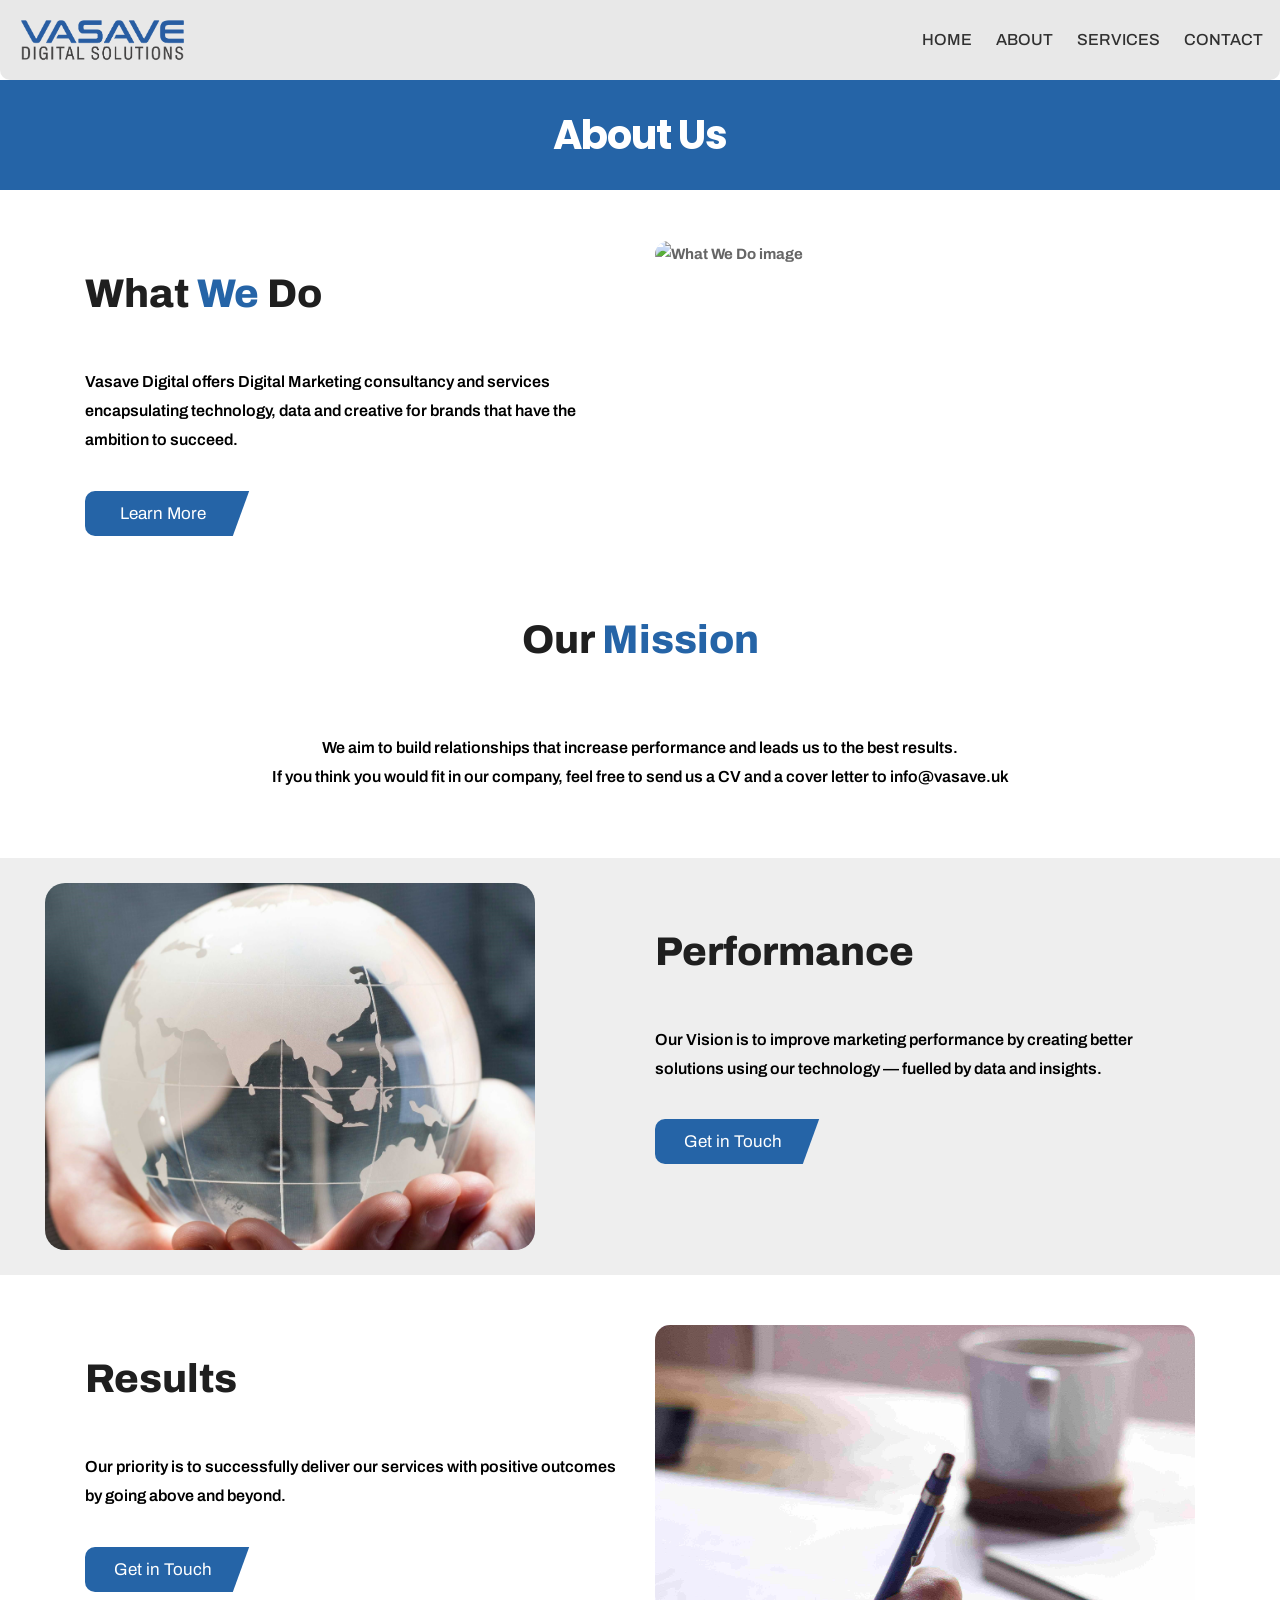
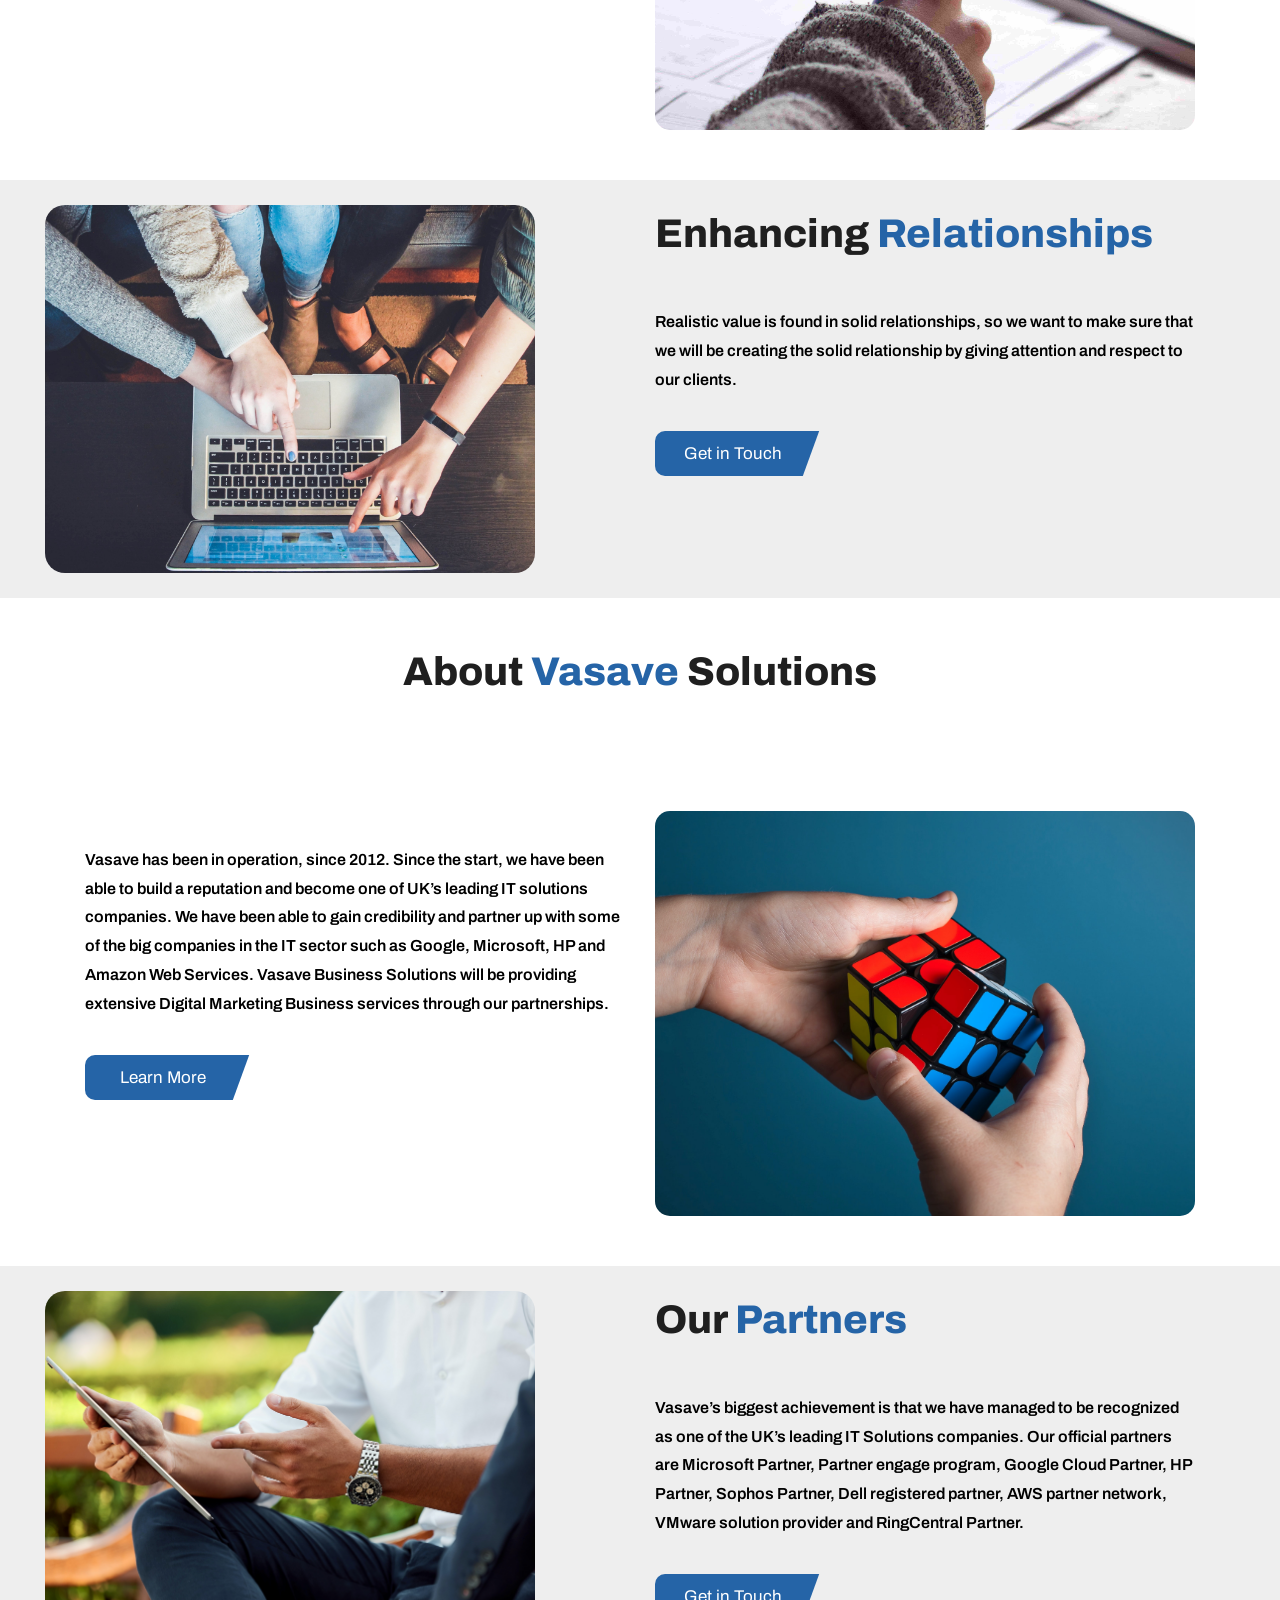
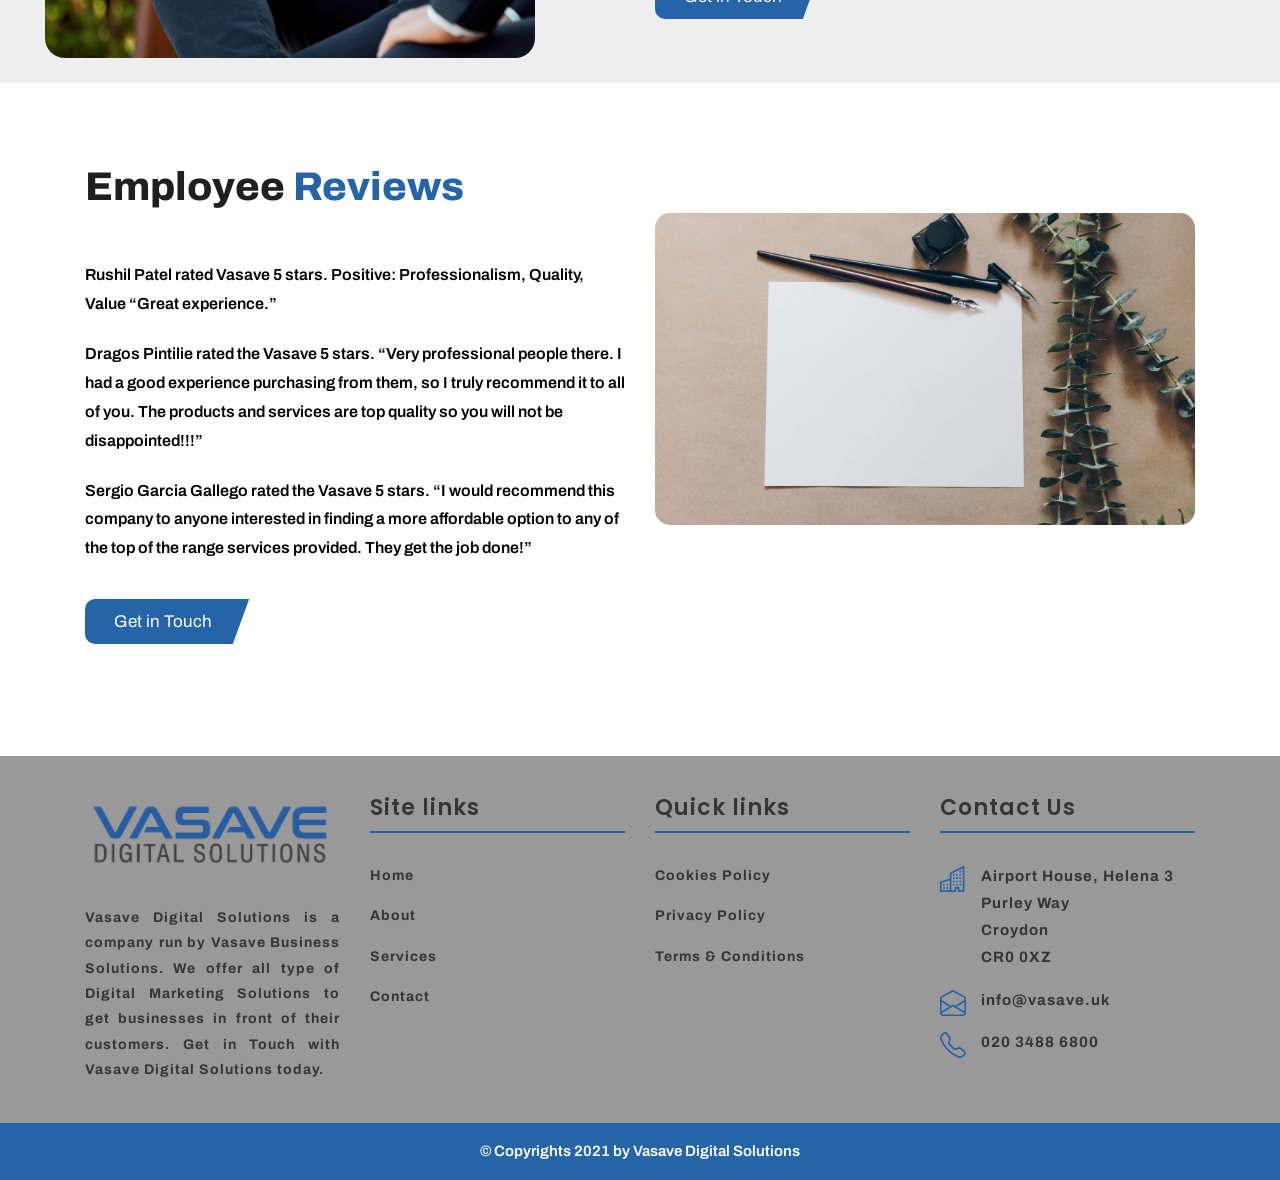
==== about.html @ 4fd2955b "V13.4 | Site METAs updated. Replaced # in ‘alt’ for all images with a brief short sentence. Resized " ====
<!DOCTYPE html>
<html lang="en">
<!-- Basic -->

<head>
    <meta charset="utf-8">
    <meta http-equiv="X-UA-Compatible" content="IE=edge">

    <!-- Mobile Metas -->
    <meta name="viewport" content="width=device-width, minimum-scale=1.0, maximum-scale=1.0, user-scalable=no">

    <!-- Site Metas -->
    <title>About | Vasave Digital Solutions</title>
	<meta name="keywords" content="SEO Tools, Social Media Marketing Strategy, Digital Marketing Services, What is SEO?, Digtial Marketing Croydon, Marketing Agency Croydon, Digtial Marketing for startups, Advertisement, SEO Analysis, Advertising">
    <meta name="description" content="About | Vasave Digital Solutions - Our priority is to successfully deliver our services with positive outcomes by going above and beyond.">
    <meta name="author" content="Rushil from Vasave Digital Solutions">

    <!-- Site Icons -->
    <link rel="shortcut icon" href="img/vasave_careers/vbs_favicon_transparent.png" type="image/x-icon" />

    <!-- Bootstrap CSS -->
    <link rel="stylesheet" href="css/bootstrap.min.css" />
    <!-- Pogo Slider CSS -->
    <link rel="stylesheet" href="css/pogo-slider.min.css" />
    <!-- Site CSS -->
    <link rel="stylesheet" href="css/style.css" />
    <!-- Responsive CSS -->
    <link rel="stylesheet" href="css/responsive.css" />
    <!-- Custom CSS -->
    <link rel="stylesheet" href="css/custom.css" />

    <!--[if lt IE 9]>
    <script src="https://oss.maxcdn.com/libs/html5shiv/3.7.0/html5shiv.js"></script>
    <script src="https://oss.maxcdn.com/libs/respond.js/1.4.2/respond.min.js"></script>
    <![endif]-->

</head>

<body id="inner_page" data-spy="scroll" data-target="#navbar-wd" data-offset="98">
	<!-- Start Header -->
    <header class="top-header">
        <nav class="navbar header-nav navbar-expand-lg">
            <div class="container-fluid">
                <a class="navbar-brand" href="index.html"><img src="img/Vasave Digital logo.png" alt="Vasave Digital Logo"></a>
                <button class="navbar-toggler" type="button" data-toggle="collapse" data-target="#navbar-wd" aria-controls="navbar-wd" aria-expanded="false" aria-label="Toggle navigation">
                    <span></span>
                    <span></span>
                    <span></span>
                </button>
                <div class="collapse navbar-collapse justify-content-end" id="navbar-wd">
                    <ul class="navbar-nav">
                        <li><a class="nav-link active" href="index.html">Home</a></li>
                        <li><a class="nav-link" href="about.html">About</a></li>
                        <li><a class="nav-link" href="services.html">Services</a></li>
                        <li><a class="nav-link" href="contact.html">Contact</a></li>
                    </ul>
                </div>
            </div>
        </nav>
    </header>
    <!-- End header -->
	<!-- section -->
	<section class="inner_banner">
	<div class="container">
	<div class="row">
		<div class="col-12">
			<div class="full">
				<h3>About Us</h3>
			</div>
		</div>
	</div>
	</div>
	</section>
	<!-- end section -->
	<!-- section -->
    <div class="section margin-top_50">
        <div class="container">
            <div class="row">
                <div class="col-md-6 layout_padding_2">
                    <div class="full">
                        <div class="heading_main text_align_left">
						<h2>What <span>We</span> Do</h2>
                        </div>
						<div class="full">
						<p>Vasave Digital offers Digital Marketing consultancy and services encapsulating technology, data and creative for brands that have the ambition to succeed.</p>
						</div>
						<div class="full">
						<a class="hvr-radial-out button-theme" href="services.html">Learn More</a>
						</div>
                    </div>
                </div>
				<div class="col-md-6">
                    <div class="full">
                        <img src="img/unsplash/ian-schneider-TamMbr4okv4-unsplash.jpg" alt="What We Do image" />
                    </div>
                </div>
            </div>
        </div>
    </div>
	<!-- end section -->
	<!-- section -->
    <div class="section margin-top_50 margin-bottom_30">
        <div class="container">
            <div class="row">
                <div class="col-md-12">
                    <div class="full">
                        <div class="heading_main text_align_center">
						<h2>Our <span>Mission</span></h2>
                        </div>
					</div>
                </div>
				<div class="col-md-12">
					<div class="full text_align_center">
						<p>We aim to build relationships that increase performance and leads us to the best results.
						<br />
						If you think you would fit in our company, feel free to send us a CV and a cover letter to info@vasave.uk</p>
					</div>
				</div>
            </div>
        </div>
    </div>
	<!-- end section -->
	<!-- section -->
	<div class="section margin-top_50 silver_bg">
		<div class="container">
			<div class="row">
				<div class="col-md-6">
					<div class="full float-right_img">
						<img src="img/unsplash/bill-oxford_immigrant-support.jpg" alt="Performance image" />
					</div>
				</div>
				<div class="col-md-6 layout_padding_2">
					<div class="full">
						<div class="heading_main text_align_left" style="margin-top: 40px;" >
							<h2>Performance</h2>
						</div>
						<div class="full">
							<p>Our Vision is to improve marketing performance by creating better solutions using our technology — fuelled by data and insights.</p>
						</div>
						<div class="full">
							<a class="hvr-radial-out button-theme" href="contact.html">Get in Touch</a>
						</div>
					</div>
				</div>
			</div>
		</div>
	</div>
	<!-- end section -->
	<!-- section -->
    <div class="section margin-top_50">
        <div class="container">
            <div class="row">
                <div class="col-md-6 layout_padding_2">
                    <div class="full">
                        <div class="heading_main text_align_left">
						<h2>Results</h2>
                        </div>
						<div class="full">
						<p>Our priority is to successfully deliver our services with positive outcomes by going above and beyond.</p>
						</div>
						<div class="full">
						<a class="hvr-radial-out button-theme" href="contact.html">Get in Touch</a>
						</div>
                    </div>
                </div>
				<div class="col-md-6">
                    <div class="full">
                        <img src="img/unsplash/green-chameleon_expertise-coaching.jpg" alt="Results image" />
                    </div>
                </div>
            </div>
        </div>
    </div>
	<!-- end section -->
	<!-- section -->
	<div class="section margin-top_50 silver_bg">
		<div class="container">
			<div class="row">
				<div class="col-md-6">
					<div class="full float-right_img">
						<img src="img/unsplash/EnhancingRelationships.jpg" alt="Enhancing Relationships image" />
					</div>
				</div>
				<div class="col-md-6 layout_padding_2">
					<div class="full">
						<div class="heading_main text_align_left">
							<h2>Enhancing <span>Relationships</span></h2>
						</div>
						<div class="full">
							<p>Realistic value is found in solid relationships, so we want to make sure that we will be creating the solid relationship by giving attention and respect to our clients.</p>
						</div>
						<div class="full">
							<a class="hvr-radial-out button-theme" href="contact.html">Get in Touch</a>
						</div>
					</div>
				</div>
			</div>
		</div>
	</div>
	<!-- end section -->
	<div class="section margin-top_50">
        <div class="container">
            <div class="row">
                <div class="col-md-12">
                    <div class="full">
                        <div class="heading_main text_align_center">
						<h2>About <span>Vasave </span>Solutions</h2>
                        </div>
					</div>
                </div>
			</div>
		</div>
	</div>
	<!-- section -->
    <div class="section margin-top_50">
        <div class="container">
            <div class="row">
                <div class="col-md-6 layout_padding_2">
                    <div class="full">
						<div class="full">
						<p>Vasave has been in operation, since 2012. Since the start, we have been able to build a reputation and become one of UK’s leading IT solutions companies. We have been able to gain credibility and partner up with some of the big companies in the IT sector such as Google, Microsoft, HP and Amazon Web Services. Vasave Business Solutions will be providing  extensive Digital Marketing Business services through our partnerships.</p>
						</div>
						<div class="full">
						<a class="hvr-radial-out button-theme" href="services.html">Learn More</a>
						</div>
                    </div>
                </div>
				<div class="col-md-6">
                    <div class="full">
                        <img src="img/unsplash/AboutVasaveSolutions.jpg" alt="About Vasave Solutions image" />
                    </div>
                </div>
            </div>
        </div>
    </div>
	<!-- end section -->		
	<!-- section -->
	<div class="section margin-top_50 silver_bg">
		<div class="container">
			<div class="row">
				<div class="col-md-6">
					<div class="full float-right_img">
						<img src="img/unsplash/OurPartners.jpg" alt="Our Partners image" />
					</div>
				</div>
				<div class="col-md-6 layout_padding_2">
					<div class="full">
						<div class="heading_main text_align_left">
							<h2>Our <span>Partners</span></h2>
						</div>
						<div class="full">
							<p>Vasave’s biggest achievement is that we have managed to be recognized as one of the UK’s leading IT Solutions companies. Our official partners are Microsoft Partner, Partner engage program, Google Cloud Partner, HP Partner, Sophos Partner, Dell registered partner, AWS partner network, VMware solution provider and RingCentral Partner.</p>
						</div>
						<div class="full">
							<a class="hvr-radial-out button-theme" href="contact.html">Get in Touch</a>
						</div>
					</div>
				</div>
			</div>
		</div>
	</div>
	<!-- end section -->
	<!-- section -->
    <div class="section margin-top_50">
        <div class="container">
            <div class="row">
                <div class="col-md-6 layout_padding_2">
                    <div class="full">
                        <div class="heading_main text_align_left">
						<h2>Employee <span>Reviews</span></h2>
                        </div>
						<div class="full">
						<p>Rushil Patel rated Vasave 5 stars. Positive: Professionalism, Quality, Value “Great experience.”</p>
						</div>
						<br>
						<div class="full">
							<p>Dragos Pintilie rated the Vasave 5 stars. “Very professional people there. I had a good experience purchasing from them, so I truly recommend it to all of you. The products and services are top quality so you will not be disappointed!!!”</p>
						</div>
						<br>
						<div class="full">
							<p>Sergio Garcia Gallego rated the Vasave 5 stars. “I would recommend this company to anyone interested in finding a more affordable option to any of the top of the range services provided. They get the job done!”</p>
							</div>
						<div class="full">
						<a class="hvr-radial-out button-theme" href="contact.html">Get in Touch</a>
						</div>
                    </div>
                </div>
				<div class="col-md-6">
                    <div class="full">
                        <img src="img/unsplash/kelly-sikkema-Oz_J_FXKvIs-unsplash.jpg" alt="Employee reviews image" style="margin-top: 80px;"/>
                    </div>
                </div>
            </div>
        </div>
    </div>
	<!-- end section -->
	<br>
	<br>
	<br>
    <!-- Start Footer -->
    <footer class="footer-box">
        <div class="container">
		
		<div class="row">

		<div class="col-xs-12 col-sm-6 col-md-6 col-lg-3">
			<div class="footer_blog">
				<div class="full margin-bottom_30">
					<a href="index.html"><img style="padding-top: 18px; width: 250px" src="img/Vasave Digital logo.png" alt="Vasave Digital Official Logo" /></a>
				</div>
				<div class="full white_fonts" style="text-align: justify;">
					<p>Vasave Digital Solutions is a company run by Vasave Business Solutions.
                        We offer all type of Digital Marketing Solutions to get businesses in front of their customers.
                        Get in Touch with Vasave Digital Solutions today.</p>
				</div>
			</div>
		</div>

		<div class="col-xs-12 col-sm-6 col-md-6 col-lg-3">
			<div class="footer_blog footer_menu white_fonts">
				<h3>Site links</h3>
					<ul> 
						<li><a href="index.html">Home</a></li>
						<li><a href="about.html">About</a></li>
						<li><a href="services.html">Services</a></li>
                        <li><a href="contact.html">Contact</a></li>
					</ul>
			</div>
		</div>

        <div class="col-xs-12 col-sm-6 col-md-6 col-lg-3">
            <div class="footer_blog footer_menu white_fonts">
                <h3>Quick links</h3>
                    <ul> 
                        <li><a href="cookies-policy.pdf" target="_blank">Cookies Policy</a></li>
                        <li><a href="privacy-policy.pdf" target="_blank">Privacy Policy</a></li>
                        <li><a href="termsandconditions.pdf" target="_blank">Terms & Conditions</a></li>
                    </ul>
            </div>
        </div>   

		<div class="col-xs-12 col-sm-6 col-md-6 col-lg-3">
			<div class="footer_blog full white_fonts">
				<h3>Contact Us</h3>
					<ul class="full">
						<li><img src="img/icons/address_icon.svg"><span>Airport House, Helena 3<br />Purley Way<br />Croydon<br />CR0 0XZ</span></li>
                        <li><img src="img/icons/email_open_icon_outline.svg"><span>info@vasave.uk</span></li>
                        <li><img src="img/icons/landline_icon_outline.svg"><span>020 3488 6800</span></li>
					</ul>
			</div>
		</div>	 
        
        </div>
		
        </div>
    </footer>
    <!-- End Footer -->
    <!-- Start Copyright Content -->
    <div class="footer_bottom">
        <div class="container">
            <div class="row">
                <div class="col-12">
                    <p class="crp">© Copyrights 2021 by Vasave Digital Solutions</p>
                </div>
            </div>
        </div>
    </div>
    <!-- End Copyright Content -->

    <!-- ALL JS FILES -->
    <script src="js/jquery.min.js"></script>
	<script src="js/popper.min.js"></script>
    <script src="js/bootstrap.min.js"></script>
    <!-- ALL PLUGINS -->
    <script src="js/jquery.magnific-popup.min.js"></script>
    <script src="js/jquery.pogo-slider.min.js"></script>
    <script src="js/slider-index.js"></script>
    <script src="js/smoothscroll.js"></script>
    <script src="js/form-validator.min.js"></script>
    <script src="js/contact-form-script.js"></script>
    <script src="js/isotope.min.js"></script>
    <script src="js/images-loded.min.js"></script>
    <script src="js/custom.js"></script>
	<script>
	/* counter js */

(function ($) {
	$.fn.countTo = function (options) {
		options = options || {};
		
		return $(this).each(function () {
			// set options for current element
			var settings = $.extend({}, $.fn.countTo.defaults, {
				from:            $(this).data('from'),
				to:              $(this).data('to'),
				speed:           $(this).data('speed'),
				refreshInterval: $(this).data('refresh-interval'),
				decimals:        $(this).data('decimals')
			}, options);
			
			// how many times to update the value, and how much to increment the value on each update
			var loops = Math.ceil(settings.speed / settings.refreshInterval),
				increment = (settings.to - settings.from) / loops;
			
			// references & variables that will change with each update
			var self = this,
				$self = $(this),
				loopCount = 0,
				value = settings.from,
				data = $self.data('countTo') || {};
			
			$self.data('countTo', data);
			
			// if an existing interval can be found, clear it first
			if (data.interval) {
				clearInterval(data.interval);
			}
			data.interval = setInterval(updateTimer, settings.refreshInterval);
			
			// initialize the element with the starting value
			render(value);
			
			function updateTimer() {
				value += increment;
				loopCount++;
				
				render(value);
				
				if (typeof(settings.onUpdate) == 'function') {
					settings.onUpdate.call(self, value);
				}
				
				if (loopCount >= loops) {
					// remove the interval
					$self.removeData('countTo');
					clearInterval(data.interval);
					value = settings.to;
					
					if (typeof(settings.onComplete) == 'function') {
						settings.onComplete.call(self, value);
					}
				}
			}
			
			function render(value) {
				var formattedValue = settings.formatter.call(self, value, settings);
				$self.html(formattedValue);
			}
		});
	};
	
	$.fn.countTo.defaults = {
		from: 0,               // the number the element should start at
		to: 0,                 // the number the element should end at
		speed: 1000,           // how long it should take to count between the target numbers
		refreshInterval: 100,  // how often the element should be updated
		decimals: 0,           // the number of decimal places to show
		formatter: formatter,  // handler for formatting the value before rendering
		onUpdate: null,        // callback method for every time the element is updated
		onComplete: null       // callback method for when the element finishes updating
	};
	
	function formatter(value, settings) {
		return value.toFixed(settings.decimals);
	}
}(jQuery));

jQuery(function ($) {
  	// custom formatting example
	$('.count-number').data('countToOptions', {
	formatter: function (value, options) {
	return value.toFixed(options.decimals).replace(/\B(?=(?:\d{3})+(?!\d))/g, ',');
	}
});

  	// start all the timers
	$('.timer').each(count);  

		function count(options) {
		var $this = $(this);
		options = $.extend({}, options || {}, $this.data('countToOptions') || {});
		$this.countTo(options);
		}
});
	</script>

    <!-- start Tidio Chat Embed -->
    <!--<script src="//code.tidio.co/3h3wopl8wn6hlregtatsrugsyehuyf2a.js" async></script>-->
    <!-- end Tidio Chat Embed-->
</body>

</html>
---- css/pogo-slider.min.css ----
.pogoSlider-dir-btn:focus,
.pogoSlider-nav-btn:focus {
	outline: 0
}

.pogoSlider {
	width: 100%;
	height: 0;
	padding-bottom: 50% !important;
	position: relative;
	overflow: hidden
}

#column-left .pogoSlider,
#column-right .pogoSlider,
#content .pogoSlider {
	margin-bottom: 20px
}

.pogoSlider--banner .pogoSlider-slide {
	ms-filter: "progid:DXImageTransform.Microsoft.Alpha(Opacity=100)";
	filter: alpha(opacity=100);
	opacity: 1
}

.pogoSlider-slide {
	width: 100%;
	height: 100%;
	position: absolute;
	background-size: cover;
	-ms-filter: "progid:DXImageTransform.Microsoft.Alpha(Opacity=0)";
	filter: alpha(opacity=0);
	opacity: 0;
	-webkit-perspective: 1300px;
	perspective: 1300px;
	overflow: hidden
}

.pogoSlider-loading {
	position: absolute;
	top: 0;
	left: 0;
	width: 100%;
	height: 100%;
	background: #eaeaea;
	z-index: 11
}

.pogoSlider-loading-icon {
	position: absolute;
	top: 50%;
	margin-top: -18px;
	left: 50%;
	margin-left: -18px;
	width: 36px;
	height: 36px;
	background-image: url([data-uri])
}

.pogoSlider-slide-element {
	-webkit-animation-fill-mode: both;
	animation-fill-mode: both
}

.m-pogoSlider .pogoSlider-slide-element {
	position: absolute;
	margin: 0;
	box-sizing: border-box
}

.pogoSlider-progressBar {
	position: absolute;
	width: 100%;
	height: 5px;
	top: 0;
	left: 0;
	background: #fff;
	-ms-filter: "progid:DXImageTransform.Microsoft.Alpha(Opacity=20)";
	filter: alpha(opacity=20);
	background: rgba(255, 255, 255, .2);
	z-index: 6
}

.pogoSlider-progressBar-duration {
	position: absolute;
	height: 100%;
	left: 0;
	width: 0;
	background: #fff;
	-ms-filter: "progid:DXImageTransform.Microsoft.Alpha(Opacity=40)";
	filter: alpha(opacity=40);
	background: rgba(255, 255, 255, .4)
}

.pogoSlider-dir-btn {
	position: absolute;
	z-index: 10;
	background: 0 0;
	width: 20px;
	height: 20px;
	border-color: #eaeaea;
	border-color: rgba(255, 255, 255, .7);
	border-style: solid;
	-webkit-transform: rotate(45deg);
	-ms-transform: rotate(45deg);
	transform: rotate(45deg);
	cursor: pointer
}

.pogoSlider-dir-btn:hover {
	border-color: #fff
}

.pogoSlider--dirBottomLeft .pogoSlider-dir-btn--prev,
.pogoSlider--dirBottomRight .pogoSlider-dir-btn--prev,
.pogoSlider--dirCenterHorizontal .pogoSlider-dir-btn--prev,
.pogoSlider--dirTopLeft .pogoSlider-dir-btn--prev,
.pogoSlider--dirTopRight .pogoSlider-dir-btn--prev {
	border-width: 0 0 3px 3px
}

.pogoSlider--dirBottomLeft .pogoSlider-dir-btn--next,
.pogoSlider--dirBottomRight .pogoSlider-dir-btn--next,
.pogoSlider--dirCenterHorizontal .pogoSlider-dir-btn--next,
.pogoSlider--dirTopLeft .pogoSlider-dir-btn--next,
.pogoSlider--dirTopRight .pogoSlider-dir-btn--next {
	border-width: 3px 3px 0 0
}

.pogoSlider--dirCenterVertical .pogoSlider-dir-btn--next {
	border-width: 3px 0 0 3px
}

.pogoSlider--dirCenterVertical .pogoSlider-dir-btn--prev {
	border-width: 0 3px 3px 0
}

.pogoSlider--dirCenterVertical .pogoSlider-dir-btn--next,
.pogoSlider--dirTopLeft .pogoSlider-dir-btn,
.pogoSlider--dirTopRight .pogoSlider-dir-btn {
	top: 14px
}

.pogoSlider--dirBottomLeft .pogoSlider-dir-btn--prev,
.pogoSlider--dirCenterHorizontal .pogoSlider-dir-btn--prev,
.pogoSlider--dirTopLeft .pogoSlider-dir-btn--prev {
	left: 14px
}

.pogoSlider--dirBottomLeft .pogoSlider-dir-btn--next,
.pogoSlider--dirTopLeft .pogoSlider-dir-btn--next {
	left: 50px
}

.pogoSlider--dirBottomRight .pogoSlider-dir-btn--prev,
.pogoSlider--dirTopRight .pogoSlider-dir-btn--prev {
	right: 50px
}

.pogoSlider--dirBottomRight .pogoSlider-dir-btn--next,
.pogoSlider--dirCenterHorizontal .pogoSlider-dir-btn--next,
.pogoSlider--dirTopRight .pogoSlider-dir-btn--next {
	right: 14px
}

.pogoSlider--dirBottomLeft .pogoSlider-dir-btn,
.pogoSlider--dirBottomRight .pogoSlider-dir-btn,
.pogoSlider--dirCenterVertical .pogoSlider-dir-btn--prev {
	bottom: 14px
}

.pogoSlider--dirCenterVertical .pogoSlider-dir-btn {
	left: 50%;
	margin-left: -10px
}

.pogoSlider--dirCenterHorizontal .pogoSlider-dir-btn {
	top: 50%;
	margin-top: -10px
}

.pogoSlider-nav {
	position: absolute;
	padding: 0;
	margin: 0;
	z-index: 10
}

.pogoSlider--navBottom .pogoSlider-nav,
.pogoSlider--navTop .pogoSlider-nav {
	left: 50%;
	-webkit-transform: translateX(-50%);
	-ms-transform: translateX(-50%);
	transform: translateX(-50%)
}

.pogoSlider--navTop .pogoSlider-nav {
	top: 10px
}

.pogoSlider--navBottom .pogoSlider-nav {
	bottom: 10px
}

.pogoSlider--navBottom .pogoSlider-nav li,
.pogoSlider--navTop .pogoSlider-nav li {
	display: inline;
	margin: 0 6px
}

.pogoSlider--navLeft .pogoSlider-nav,
.pogoSlider--navRight .pogoSlider-nav {
	top: 50%;
	-webkit-transform: translateY(-50%);
	-ms-transform: translateY(-50%);
	transform: translateY(-50%)
}

.pogoSlider--navLeft .pogoSlider-nav {
	left: 10px
}

.pogoSlider--navRight .pogoSlider-nav {
	right: 10px
}

.pogoSlider--navLeft .pogoSlider-nav li,
.pogoSlider--navRight .pogoSlider-nav li {
	display: block;
	margin: 6px 0
}

.pogoSlider-nav-btn {
	background: #ccc;
	background: rgba(255, 255, 255, .5);
	border: none;
	border-radius: 10px;
	width: 40px;
	height: 10px;
	box-shadow: 0 1px 1px rgba(0, 0, 0, .1);
	cursor: pointer
}

.pogoSlider-nav-btn--selected {
	background: #fff;
	box-shadow: 0 1px 1px rgba(0, 0, 0, .3)
}

.pogoSlider-slide-slice {
	overflow: hidden;
	position: absolute;
	background-size: cover
}

.pogoSlider-slide-slice-inner {
	position: absolute;
	overflow: hidden
}

.pogoSlider-animation-slideDownIn {
	-webkit-animation-name: slideDownIn;
	animation-name: slideDownIn
}

@-webkit-keyframes slideDownIn {
	0% {
		-webkit-transform: translateY(-50px);
		transform: translateY(-50px);
		opacity: 0
	}
	100% {
		-webkit-transform: translateY(0);
		transform: translateY(0);
		opacity: 1
	}
}

@keyframes slideDownIn {
	0% {
		-webkit-transform: translateY(-50px);
		transform: translateY(-50px);
		opacity: 0
	}
	100% {
		-webkit-transform: translateY(0);
		transform: translateY(0);
		opacity: 1
	}
}

.pogoSlider-animation-slideDownOut {
	-webkit-animation-name: slideDownOut;
	animation-name: slideDownOut
}

@-webkit-keyframes slideDownOut {
	0% {
		-webkit-transform: translateY(0);
		transform: translateY(0);
		opacity: 1
	}
	100% {
		-webkit-transform: translateY(50px);
		transform: translateY(50px);
		opacity: 0
	}
}

@keyframes slideDownOut {
	0% {
		-webkit-transform: translateY(0);
		transform: translateY(0);
		opacity: 1
	}
	100% {
		-webkit-transform: translateY(50px);
		transform: translateY(50px);
		opacity: 0
	}
}

.pogoSlider-animation-slideUpIn {
	-webkit-animation-name: slideUpIn;
	animation-name: slideUpIn
}

@-webkit-keyframes slideUpIn {
	0% {
		-webkit-transform: translateY(50px);
		transform: translateY(50px);
		opacity: 0
	}
	100% {
		-webkit-transform: translateY(0);
		transform: translateY(0);
		opacity: 1
	}
}

@keyframes slideUpIn {
	0% {
		-webkit-transform: translateY(50px);
		transform: translateY(50px);
		opacity: 0
	}
	100% {
		-webkit-transform: translateY(0);
		transform: translateY(0);
		opacity: 1
	}
}

.pogoSlider-animation-slideUpOut {
	-webkit-animation-name: slideUpOut;
	animation-name: slideUpOut
}

@-webkit-keyframes slideUpOut {
	0% {
		-webkit-transform: translateY(0);
		transform: translateY(0);
		opacity: 1
	}
	100% {
		-webkit-transform: translateY(50px);
		transform: translateY(50px);
		opacity: 0
	}
}

@keyframes slideUpOut {
	0% {
		-webkit-transform: translateY(0);
		transform: translateY(0);
		opacity: 1
	}
	100% {
		-webkit-transform: translateY(50px);
		transform: translateY(50px);
		opacity: 0
	}
}

.pogoSlider-animation-slideRightIn {
	-webkit-animation-name: slideRightIn;
	animation-name: slideRightIn
}

.pogoSlider-animation-slideRightOut {
	-webkit-animation-name: slideRightOut;
	animation-name: slideRightOut
}

@-webkit-keyframes slideRightIn {
	0% {
		-webkit-transform: translateX(-50px);
		transform: translateX(-50px);
		opacity: 0
	}
	100% {
		-webkit-transform: translateX(0);
		transform: translateX(0);
		opacity: 1
	}
}

@keyframes slideRightIn {
	0% {
		-webkit-transform: translateX(-50px);
		transform: translateX(-50px);
		opacity: 0
	}
	100% {
		-webkit-transform: translateX(0);
		transform: translateX(0);
		opacity: 1
	}
}

@-webkit-keyframes slideRightOut {
	0% {
		-webkit-transform: translateX(0);
		transform: translateX(0);
		opacity: 1
	}
	100% {
		-webkit-transform: translateX(50px);
		transform: translateX(50px);
		opacity: 0
	}
}

@keyframes slideRightOut {
	0% {
		-webkit-transform: translateX(0);
		transform: translateX(0);
		opacity: 1
	}
	100% {
		-webkit-transform: translateX(50px);
		transform: translateX(50px);
		opacity: 0
	}
}

.pogoSlider-animation-slideLeftIn {
	-webkit-animation-name: slideLeftIn;
	animation-name: slideLeftIn
}

.pogoSlider-animation-slideLeftOut {
	-webkit-animation-name: slideLeftOut;
	animation-name: slideLeftOut
}

@-webkit-keyframes slideLeftIn {
	0% {
		-webkit-transform: translateX(50px);
		transform: translateX(50px);
		opacity: 0
	}
	100% {
		-webkit-transform: translateX(0);
		transform: translateX(0);
		opacity: 1
	}
}

@keyframes slideLeftIn {
	0% {
		-webkit-transform: translateX(50px);
		transform: translateX(50px);
		opacity: 0
	}
	100% {
		-webkit-transform: translateX(0);
		transform: translateX(0);
		opacity: 1
	}
}

@-webkit-keyframes slideLeftOut {
	0% {
		-webkit-transform: translateX(0);
		transform: translateX(0);
		opacity: 1
	}
	100% {
		-webkit-transform: translateX(-50px);
		transform: translateX(-50px);
		opacity: 0
	}
}

@keyframes slideLeftOut {
	0% {
		-webkit-transform: translateX(0);
		transform: translateX(0);
		opacity: 1
	}
	100% {
		-webkit-transform: translateX(-50px);
		transform: translateX(-50px);
		opacity: 0
	}
}

.pogoSlider-animation-expandIn {
	-webkit-animation-name: expandIn;
	animation-name: expandIn
}

.pogoSlider-animation-expandOut {
	-webkit-animation-name: expandOut;
	animation-name: expandOut
}

@-webkit-keyframes expandIn {
	0% {
		-webkit-transform: scale(.7);
		transform: scale(.7);
		opacity: 0
	}
	100% {
		-webkit-transform: scale(1);
		transform: scale(1);
		opacity: 1
	}
}

@keyframes expandIn {
	0% {
		-webkit-transform: scale(.7);
		transform: scale(.7);
		opacity: 0
	}
	100% {
		-webkit-transform: scale(1);
		transform: scale(1);
		opacity: 1
	}
}

@-webkit-keyframes expandOut {
	0% {
		-webkit-transform: scale(1);
		transform: scale(1);
		opacity: 1
	}
	100% {
		-webkit-transform: scale(1.5);
		transform: scale(1.5);
		opacity: 0
	}
}

@keyframes expandOut {
	0% {
		-webkit-transform: scale(1);
		transform: scale(1);
		opacity: 1
	}
	100% {
		-webkit-transform: scale(1.5);
		transform: scale(1.5);
		opacity: 0
	}
}

.pogoSlider-animation-contractIn {
	-webkit-animation-name: contractIn;
	animation-name: contractIn
}

.pogoSlider-animation-contractOut {
	-webkit-animation-name: contractOut;
	animation-name: contractOut
}

@-webkit-keyframes contractIn {
	0% {
		-webkit-transform: scale(2);
		transform: scale(2);
		opacity: 0
	}
	100% {
		-webkit-transform: scale(1);
		transform: scale(1);
		opacity: 1
	}
}

@keyframes contractIn {
	0% {
		-webkit-transform: scale(2);
		transform: scale(2);
		opacity: 0
	}
	100% {
		-webkit-transform: scale(1);
		transform: scale(1);
		opacity: 1
	}
}

@-webkit-keyframes contractOut {
	0% {
		-webkit-transform: scale(1);
		transform: scale(1);
		opacity: 1
	}
	100% {
		-webkit-transform: scale(.5);
		transform: scale(.5);
		opacity: 0
	}
}

@keyframes contractOut {
	0% {
		-webkit-transform: scale(1);
		transform: scale(1);
		opacity: 1
	}
	100% {
		-webkit-transform: scale(.5);
		transform: scale(.5);
		opacity: 0
	}
}

.pogoSlider-animation-spinIn {
	-webkit-animation-name: spinIn;
	animation-name: spinIn
}

.pogoSlider-animation-spinOut {
	-webkit-animation-name: spinOut;
	animation-name: spinOut
}

@-webkit-keyframes spinIn {
	0% {
		-webkit-backface-visibility: hidden;
		backface-visibility: hidden;
		-webkit-transform: scale(0)rotate(720deg);
		transform: scale(0)rotate(720deg)
	}
	100% {
		-webkit-backface-visibility: hidden;
		backface-visibility: hidden;
		-webkit-transform: scale(1)rotate(0);
		transform: scale(1)rotate(0)
	}
}

@keyframes spinIn {
	0% {
		-webkit-backface-visibility: hidden;
		backface-visibility: hidden;
		-webkit-transform: scale(0)rotate(720deg);
		transform: scale(0)rotate(720deg)
	}
	100% {
		-webkit-backface-visibility: hidden;
		backface-visibility: hidden;
		-webkit-transform: scale(1)rotate(0);
		transform: scale(1)rotate(0)
	}
}

@-webkit-keyframes spinOut {
	0% {
		-webkit-backface-visibility: hidden;
		backface-visibility: hidden;
		-webkit-transform: scale(1)rotate(0);
		transform: scale(1)rotate(0)
	}
	100% {
		-webkit-backface-visibility: hidden;
		backface-visibility: hidden;
		-webkit-transform: scale(0)rotate(720deg);
		transform: scale(0)rotate(720deg)
	}
}

@keyframes spinOut {
	0% {
		-webkit-backface-visibility: hidden;
		backface-visibility: hidden;
		-webkit-transform: scale(1)rotate(0);
		transform: scale(1)rotate(0)
	}
	100% {
		-webkit-backface-visibility: hidden;
		backface-visibility: hidden;
		-webkit-transform: scale(0)rotate(720deg);
		transform: scale(0)rotate(720deg)
	}
}

.pogoSlider-animation-sideFallIn {
	-webkit-transform-style: preserve-3d;
	transform-style: preserve-3d;
	-webkit-animation-name: sideFallIn;
	animation-name: sideFallIn
}

.pogoSlider-animation-sideFallOut {
	-webkit-transform-style: preserve-3d;
	transform-style: preserve-3d;
	-webkit-animation-name: sideFallOut;
	animation-name: sideFallOut
}

@-webkit-keyframes sideFallIn {
	0% {
		-webkit-transform: translate(30%)translateZ(600px)rotate(10deg);
		transform: translate(30%)translateZ(600px)rotate(10deg);
		opacity: 0
	}
	100% {
		-webkit-transform: translate(0)translateZ(0)rotate(0);
		transform: translate(0)translateZ(0)rotate(0);
		opacity: 1
	}
}

@keyframes sideFallIn {
	0% {
		-webkit-transform: translate(30%)translateZ(600px)rotate(10deg);
		transform: translate(30%)translateZ(600px)rotate(10deg);
		opacity: 0
	}
	100% {
		-webkit-transform: translate(0)translateZ(0)rotate(0);
		transform: translate(0)translateZ(0)rotate(0);
		opacity: 1
	}
}

@-webkit-keyframes sideFallOut {
	0% {
		-webkit-transform: translate(0)translateZ(0)rotate(0);
		transform: translate(0)translateZ(0)rotate(0);
		opacity: 1
	}
	100% {
		-webkit-transform: translate(30%)translateZ(600px)rotate(10deg);
		transform: translate(30%)translateZ(600px)rotate(10deg);
		opacity: 0
	}
}

@keyframes sideFallOut {
	0% {
		-webkit-transform: translate(0)translateZ(0)rotate(0);
		transform: translate(0)translateZ(0)rotate(0);
		opacity: 1
	}
	100% {
		-webkit-transform: translate(30%)translateZ(600px)rotate(10deg);
		transform: translate(30%)translateZ(600px)rotate(10deg);
		opacity: 0
	}
}

.pogoSlider-animation-horizontal3DFlipIn {
	-webkit-transform-style: preserve-3d;
	transform-style: preserve-3d;
	-webkit-animation-name: horizontal3DFlipIn;
	animation-name: horizontal3DFlipIn
}

.pogoSlider-animation-horizontal3DFlipOut {
	-webkit-transform-style: preserve-3d;
	transform-style: preserve-3d;
	-webkit-animation-name: horizontal3DFlipOut;
	animation-name: horizontal3DFlipOut
}

@-webkit-keyframes horizontal3DFlipIn {
	0% {
		-webkit-transform: rotateY(-70deg);
		transform: rotateY(-70deg);
		opacity: 0
	}
	100% {
		-webkit-transform: rotateY(0);
		transform: rotateY(0);
		opacity: 1
	}
}

@keyframes horizontal3DFlipIn {
	0% {
		-webkit-transform: rotateY(-70deg);
		transform: rotateY(-70deg);
		opacity: 0
	}
	100% {
		-webkit-transform: rotateY(0);
		transform: rotateY(0);
		opacity: 1
	}
}

@-webkit-keyframes horizontal3DFlipOut {
	0% {
		-webkit-transform: rotateY(0);
		transform: rotateY(0);
		opacity: 1
	}
	100% {
		-webkit-transform: rotateY(-70deg);
		transform: rotateY(-70deg);
		opacity: 0
	}
}

@keyframes horizontal3DFlipOut {
	0% {
		-webkit-transform: rotateY(0);
		transform: rotateY(0);
		opacity: 1
	}
	100% {
		-webkit-transform: rotateY(-70deg);
		transform: rotateY(-70deg);
		opacity: 0
	}
}

.pogoSlider-animation-vertical3DFlipIn {
	-webkit-transform-style: preserve-3d;
	transform-style: preserve-3d;
	-webkit-animation-name: vertical3DFlipIn;
	animation-name: vertical3DFlipIn
}

.pogoSlider-animation-vertical3DFlipOut {
	-webkit-transform-style: preserve-3d;
	transform-style: preserve-3d;
	-webkit-animation-name: vertical3DFlipOut;
	animation-name: vertical3DFlipOut
}

@-webkit-keyframes vertical3DFlipIn {
	0% {
		-webkit-transform: rotateX(-70deg);
		transform: rotateX(-70deg);
		opacity: 0
	}
	100% {
		-webkit-transform: rotateX(0);
		transform: rotateX(0);
		opacity: 1
	}
}

@keyframes vertical3DFlipIn {
	0% {
		-webkit-transform: rotateX(-70deg);
		transform: rotateX(-70deg);
		opacity: 0
	}
	100% {
		-webkit-transform: rotateX(0);
		transform: rotateX(0);
		opacity: 1
	}
}

@-webkit-keyframes vertical3DFlipOut {
	0% {
		-webkit-transform: rotateX(0);
		transform: rotateX(0);
		opacity: 1
	}
	100% {
		-webkit-transform: rotateX(-70deg);
		transform: rotateX(-70deg);
		opacity: 0
	}
}

@keyframes vertical3DFlipOut {
	0% {
		-webkit-transform: rotateX(0);
		transform: rotateX(0);
		opacity: 1
	}
	100% {
		-webkit-transform: rotateX(-70deg);
		transform: rotateX(-70deg);
		opacity: 0
	}
}

.pogoSlider-animation-3DPivotIn {
	-webkit-transform-style: preserve-3d;
	transform-style: preserve-3d;
	-webkit-animation-name: pivotIn;
	animation-name: pivotIn
}

.pogoSlider-animation-3DPivotOut {
	-webkit-transform-style: preserve-3d;
	transform-style: preserve-3d;
	-webkit-animation-name: pivotOut;
	animation-name: pivotOut
}

@-webkit-keyframes pivotIn {
	0% {
		-webkit-transform: rotateX(-60deg);
		transform: rotateX(-60deg);
		-webkit-transform-origin: 50% 0;
		transform-origin: 50% 0;
		opacity: 0
	}
	100% {
		-webkit-transform: rotateX(0);
		transform: rotateX(0);
		-webkit-transform-origin: 0 0;
		transform-origin: 0 0;
		opacity: 1
	}
}

@keyframes pivotIn {
	0% {
		-webkit-transform: rotateX(-60deg);
		transform: rotateX(-60deg);
		-webkit-transform-origin: 50% 0;
		transform-origin: 50% 0;
		opacity: 0
	}
	100% {
		-webkit-transform: rotateX(0);
		transform: rotateX(0);
		-webkit-transform-origin: 0 0;
		transform-origin: 0 0;
		opacity: 1
	}
}

@-webkit-keyframes pivotOut {
	0% {
		-webkit-transform: rotateX(0);
		transform: rotateX(0);
		-webkit-transform-origin: 0 0;
		transform-origin: 0 0;
		opacity: 1
	}
	100% {
		-webkit-transform: rotateX(-60deg);
		transform: rotateX(-60deg);
		-webkit-transform-origin: 50% 0;
		transform-origin: 50% 0;
		opacity: 0
	}
}

@keyframes pivotOut {
	0% {
		-webkit-transform: rotateX(0);
		transform: rotateX(0);
		-webkit-transform-origin: 0 0;
		transform-origin: 0 0;
		opacity: 1
	}
	100% {
		-webkit-transform: rotateX(-60deg);
		transform: rotateX(-60deg);
		-webkit-transform-origin: 50% 0;
		transform-origin: 50% 0;
		opacity: 0
	}
}

.pogoSlider-animation-rollLeftIn {
	-webkit-animation-name: rollLeftIn;
	animation-name: rollLeftIn
}

.pogoSlider-animation-rollLeftOut {
	-webkit-animation-name: rollLeftOut;
	animation-name: rollLeftOut
}

@-webkit-keyframes rollLeftIn {
	0% {
		opacity: 0;
		-webkit-transform: translateX(100%)rotate(120deg);
		transform: translateX(100%)rotate(120deg)
	}
	100% {
		opacity: 1;
		-webkit-transform: translateX(0)rotate(0);
		transform: translateX(0)rotate(0)
	}
}

@keyframes rollLeftIn {
	0% {
		opacity: 0;
		-webkit-transform: translateX(100%)rotate(120deg);
		transform: translateX(100%)rotate(120deg)
	}
	100% {
		opacity: 1;
		-webkit-transform: translateX(0)rotate(0);
		transform: translateX(0)rotate(0)
	}
}

@-webkit-keyframes rollLeftOut {
	0% {
		opacity: 1;
		-webkit-transform: translateX(0)rotate(0);
		transform: translateX(0)rotate(0)
	}
	100% {
		opacity: 0;
		-webkit-transform: translateX(-100%)rotate(-120deg);
		transform: translateX(-100%)rotate(-120deg)
	}
}

@keyframes rollLeftOut {
	0% {
		opacity: 1;
		-webkit-transform: translateX(0)rotate(0);
		transform: translateX(0)rotate(0)
	}
	100% {
		opacity: 0;
		-webkit-transform: translateX(-100%)rotate(-120deg);
		transform: translateX(-100%)rotate(-120deg)
	}
}

.pogoSlider-animation-rollRightIn {
	-webkit-animation-name: rollRightIn;
	animation-name: rollRightIn
}

.pogoSlider-animation-rollRightOut {
	-webkit-animation-name: rollRightOut;
	animation-name: rollRightOut
}

@-webkit-keyframes rollRightIn {
	0% {
		opacity: 0;
		-webkit-transform: translateX(-100%)rotate(-120deg);
		transform: translateX(-100%)rotate(-120deg)
	}
	100% {
		opacity: 1;
		-webkit-transform: translateX(0)rotate(0);
		transform: translateX(0)rotate(0)
	}
}

@keyframes rollRightIn {
	0% {
		opacity: 0;
		-webkit-transform: translateX(-100%)rotate(-120deg);
		transform: translateX(-100%)rotate(-120deg)
	}
	100% {
		opacity: 1;
		-webkit-transform: translateX(0)rotate(0);
		transform: translateX(0)rotate(0)
	}
}

@-webkit-keyframes rollRightOut {
	0% {
		opacity: 1;
		-webkit-transform: translateX(0)rotate(0);
		transform: translateX(0)rotate(0)
	}
	100% {
		opacity: 0;
		-webkit-transform: translateX(100%)rotate(120deg);
		transform: translateX(100%)rotate(120deg)
	}
}

@keyframes rollRightOut {
	0% {
		opacity: 1;
		-webkit-transform: translateX(0)rotate(0);
		transform: translateX(0)rotate(0)
	}
	100% {
		opacity: 0;
		-webkit-transform: translateX(100%)rotate(120deg);
		transform: translateX(100%)rotate(120deg)
	}
}

.pogoSlider-animation-glideLeftIn {
	-webkit-animation-name: glideLeftIn;
	animation-name: glideLeftIn;
	-webkit-animation-timing-function: ease-out;
	animation-timing-function: ease-out
}

.pogoSlider-animation-glideLeftOut {
	-webkit-animation-name: glideLeftOut;
	animation-name: glideLeftOut;
	-webkit-animation-timing-function: ease-in;
	animation-timing-function: ease-in
}

@-webkit-keyframes glideLeftIn {
	0% {
		-webkit-transform: translateX(100%)skewX(-30deg);
		transform: translateX(100%)skewX(-30deg);
		opacity: 0
	}
	60% {
		-webkit-transform: translateX(-20%)skewX(30deg);
		transform: translateX(-20%)skewX(30deg);
		opacity: 1
	}
	80% {
		-webkit-transform: translateX(0)skewX(-15deg);
		transform: translateX(0)skewX(-15deg);
		opacity: 1
	}
	100% {
		-webkit-transform: translateX(0)skewX(0);
		transform: translateX(0)skewX(0);
		opacity: 1
	}
}

@keyframes glideLeftIn {
	0% {
		-webkit-transform: translateX(100%)skewX(-30deg);
		transform: translateX(100%)skewX(-30deg);
		opacity: 0
	}
	60% {
		-webkit-transform: translateX(-20%)skewX(30deg);
		transform: translateX(-20%)skewX(30deg);
		opacity: 1
	}
	80% {
		-webkit-transform: translateX(0)skewX(-15deg);
		transform: translateX(0)skewX(-15deg);
		opacity: 1
	}
	100% {
		-webkit-transform: translateX(0)skewX(0);
		transform: translateX(0)skewX(0);
		opacity: 1
	}
}

@-webkit-keyframes glideLeftOut {
	0% {
		-webkit-transform: translateX(0)skewX(0);
		transform: translateX(0)skewX(0);
		opacity: 1
	}
	100% {
		-webkit-transform: translateX(-100%)skewX(30deg);
		transform: translateX(-100%)skewX(30deg);
		opacity: 0
	}
}

@keyframes glideLeftOut {
	0% {
		-webkit-transform: translateX(0)skewX(0);
		transform: translateX(0)skewX(0);
		opacity: 1
	}
	100% {
		-webkit-transform: translateX(-100%)skewX(30deg);
		transform: translateX(-100%)skewX(30deg);
		opacity: 0
	}
}

.pogoSlider-animation-glideRightIn {
	-webkit-animation-name: glideRightIn;
	animation-name: glideRightIn;
	-webkit-animation-timing-function: ease-out;
	animation-timing-function: ease-out
}

.pogoSlider-animation-glideRightOut {
	-webkit-animation-name: glideRightOut;
	animation-name: glideRightOut;
	-webkit-animation-timing-function: ease-in;
	animation-timing-function: ease-in
}

@-webkit-keyframes glideRightIn {
	0% {
		-webkit-transform: translateX(-100%)skewX(30deg);
		transform: translateX(-100%)skewX(30deg);
		opacity: 0
	}
	60% {
		-webkit-transform: translateX(20%)skewX(-30deg);
		transform: translateX(20%)skewX(-30deg);
		opacity: 1
	}
	80% {
		-webkit-transform: translateX(0)skewX(15deg);
		transform: translateX(0)skewX(15deg);
		opacity: 1
	}
	100% {
		-webkit-transform: translateX(0)skewX(0);
		transform: translateX(0)skewX(0);
		opacity: 1
	}
}

@keyframes glideRightIn {
	0% {
		-webkit-transform: translateX(-100%)skewX(30deg);
		transform: translateX(-100%)skewX(30deg);
		opacity: 0
	}
	60% {
		-webkit-transform: translateX(20%)skewX(-30deg);
		transform: translateX(20%)skewX(-30deg);
		opacity: 1
	}
	80% {
		-webkit-transform: translateX(0)skewX(15deg);
		transform: translateX(0)skewX(15deg);
		opacity: 1
	}
	100% {
		-webkit-transform: translateX(0)skewX(0);
		transform: translateX(0)skewX(0);
		opacity: 1
	}
}

@-webkit-keyframes glideRightOut {
	0% {
		-webkit-transform: translateX(0)skewX(0);
		transform: translateX(0)skewX(0);
		opacity: 1
	}
	100% {
		-webkit-transform: translateX(100%)skewX(-30deg);
		transform: translateX(100%)skewX(-30deg);
		opacity: 0
	}
}

@keyframes glideRightOut {
	0% {
		-webkit-transform: translateX(0)skewX(0);
		transform: translateX(0)skewX(0);
		opacity: 1
	}
	100% {
		-webkit-transform: translateX(100%)skewX(-30deg);
		transform: translateX(100%)skewX(-30deg);
		opacity: 0
	}
}

.pogoSlider-animation-flipXIn {
	-webkit-backface-visibility: visible!important;
	backface-visibility: visible!important;
	-webkit-animation-name: flipXIn;
	animation-name: flipXIn
}

.pogoSlider-animation-flipXOut {
	-webkit-animation-name: flipXOut;
	animation-name: flipXOut;
	-webkit-backface-visibility: visible!important;
	backface-visibility: visible!important
}

@-webkit-keyframes flipXIn {
	0% {
		-webkit-transform: perspective(400px)rotateX(90deg);
		transform: perspective(400px)rotateX(90deg);
		opacity: 0
	}
	40% {
		-webkit-transform: perspective(400px)rotateX(-10deg);
		transform: perspective(400px)rotateX(-10deg)
	}
	70% {
		-webkit-transform: perspective(400px)rotateX(10deg);
		transform: perspective(400px)rotateX(10deg)
	}
	100% {
		-webkit-transform: perspective(400px)rotateX(0);
		transform: perspective(400px)rotateX(0);
		opacity: 1
	}
}

@keyframes flipXIn {
	0% {
		-webkit-transform: perspective(400px)rotateX(90deg);
		transform: perspective(400px)rotateX(90deg);
		opacity: 0
	}
	40% {
		-webkit-transform: perspective(400px)rotateX(-10deg);
		transform: perspective(400px)rotateX(-10deg)
	}
	70% {
		-webkit-transform: perspective(400px)rotateX(10deg);
		transform: perspective(400px)rotateX(10deg)
	}
	100% {
		-webkit-transform: perspective(400px)rotateX(0);
		transform: perspective(400px)rotateX(0);
		opacity: 1
	}
}

@-webkit-keyframes flipXOut {
	0% {
		-webkit-transform: perspective(400px)rotateX(0);
		transform: perspective(400px)rotateX(0);
		opacity: 1
	}
	100% {
		-webkit-transform: perspective(400px)rotateX(90deg);
		transform: perspective(400px)rotateX(90deg);
		opacity: 0
	}
}

@keyframes flipXOut {
	0% {
		-webkit-transform: perspective(400px)rotateX(0);
		transform: perspective(400px)rotateX(0);
		opacity: 1
	}
	100% {
		-webkit-transform: perspective(400px)rotateX(90deg);
		transform: perspective(400px)rotateX(90deg);
		opacity: 0
	}
}

.pogoSlider-animation-flipYIn {
	-webkit-backface-visibility: visible!important;
	backface-visibility: visible!important;
	-webkit-animation-name: flipYIn;
	animation-name: flipYIn
}

.pogoSlider-animation-flipYOut {
	-webkit-backface-visibility: visible!important;
	backface-visibility: visible!important;
	-webkit-animation-name: flipYOut;
	animation-name: flipYOut
}

@-webkit-keyframes flipYIn {
	0% {
		-webkit-transform: perspective(400px)rotateY(90deg);
		transform: perspective(400px)rotateY(90deg);
		opacity: 0
	}
	40% {
		-webkit-transform: perspective(400px)rotateY(-10deg);
		transform: perspective(400px)rotateY(-10deg)
	}
	70% {
		-webkit-transform: perspective(400px)rotateY(10deg);
		transform: perspective(400px)rotateY(10deg)
	}
	100% {
		-webkit-transform: perspective(400px)rotateY(0);
		transform: perspective(400px)rotateY(0);
		opacity: 1
	}
}

@keyframes flipYIn {
	0% {
		-webkit-transform: perspective(400px)rotateY(90deg);
		transform: perspective(400px)rotateY(90deg);
		opacity: 0
	}
	40% {
		-webkit-transform: perspective(400px)rotateY(-10deg);
		transform: perspective(400px)rotateY(-10deg)
	}
	70% {
		-webkit-transform: perspective(400px)rotateY(10deg);
		transform: perspective(400px)rotateY(10deg)
	}
	100% {
		-webkit-transform: perspective(400px)rotateY(0);
		transform: perspective(400px)rotateY(0);
		opacity: 1
	}
}

@-webkit-keyframes flipYOut {
	0% {
		-webkit-transform: perspective(400px)rotateY(0);
		transform: perspective(400px)rotateY(0);
		opacity: 1
	}
	100% {
		-webkit-transform: perspective(400px)rotateY(90deg);
		transform: perspective(400px)rotateY(90deg);
		opacity: 0
	}
}

@keyframes flipYOut {
	0% {
		-webkit-transform: perspective(400px)rotateY(0);
		transform: perspective(400px)rotateY(0);
		opacity: 1
	}
	100% {
		-webkit-transform: perspective(400px)rotateY(90deg);
		transform: perspective(400px)rotateY(90deg);
		opacity: 0
	}
}

.pogoSlider-animation-foldInLeft {
	-webkit-animation-name: foldInLeft;
	animation-name: foldInLeft;
	-webkit-animation-fill-mode: forwards;
	animation-fill-mode: forwards;
	-webkit-backface-visibility: hidden;
	backface-visibility: hidden;
	-webkit-transform-origin: 0 0 0;
	-ms-transform-origin: 0 0 0;
	transform-origin: 0 0 0;
	-webkit-transform-style: preserve-3d;
	transform-style: preserve-3d
}

@-webkit-keyframes foldInLeft {
	0% {
		-webkit-transform: rotateY(0);
		transform: rotateY(0)
	}
	100% {
		-webkit-transform: rotateY(-180deg);
		transform: rotateY(-180deg)
	}
}

@keyframes foldInLeft {
	0% {
		-webkit-transform: rotateY(0);
		transform: rotateY(0)
	}
	100% {
		-webkit-transform: rotateY(-180deg);
		transform: rotateY(-180deg)
	}
}

.pogoSlider-animation-foldOutLeft {
	-webkit-animation-name: foldOutLeft;
	animation-name: foldOutLeft;
	-webkit-animation-fill-mode: forwards;
	animation-fill-mode: forwards;
	-webkit-backface-visibility: hidden;
	backface-visibility: hidden;
	-webkit-transform-origin: 100% 100% 0;
	-ms-transform-origin: 100% 100% 0;
	transform-origin: 100% 100% 0;
	-webkit-transform-style: preserve-3d;
	transform-style: preserve-3d
}

@-webkit-keyframes foldOutLeft {
	0% {
		-webkit-transform: rotateY(180deg);
		transform: rotateY(180deg)
	}
	100% {
		-webkit-transform: rotateY(0);
		transform: rotateY(0)
	}
}

@keyframes foldOutLeft {
	0% {
		-webkit-transform: rotateY(180deg);
		transform: rotateY(180deg)
	}
	100% {
		-webkit-transform: rotateY(0);
		transform: rotateY(0)
	}
}

.pogoSlider-animation-foldInRight {
	-webkit-animation-name: foldInRight;
	animation-name: foldInRight;
	-webkit-animation-fill-mode: forwards;
	animation-fill-mode: forwards;
	-webkit-backface-visibility: hidden;
	backface-visibility: hidden;
	-webkit-transform-origin: 100% 100% 0;
	-ms-transform-origin: 100% 100% 0;
	transform-origin: 100% 100% 0;
	-webkit-transform-style: preserve-3d;
	transform-style: preserve-3d
}

@-webkit-keyframes foldInRight {
	0% {
		-webkit-transform: rotateY(0);
		transform: rotateY(0)
	}
	100% {
		-webkit-transform: rotateY(180deg);
		transform: rotateY(180deg)
	}
}

@keyframes foldInRight {
	0% {
		-webkit-transform: rotateY(0);
		transform: rotateY(0)
	}
	100% {
		-webkit-transform: rotateY(180deg);
		transform: rotateY(180deg)
	}
}

.pogoSlider-animation-foldOutRight {
	-webkit-animation-name: foldOutRight;
	animation-name: foldOutRight;
	-webkit-animation-fill-mode: forwards;
	animation-fill-mode: forwards;
	-webkit-backface-visibility: hidden;
	backface-visibility: hidden;
	-webkit-transform-origin: 0 0 0;
	-ms-transform-origin: 0 0 0;
	transform-origin: 0 0 0;
	-webkit-transform-style: preserve-3d;
	transform-style: preserve-3d
}

@-webkit-keyframes foldOutRight {
	0% {
		-webkit-transform: rotateY(-180deg);
		transform: rotateY(-180deg)
	}
	100% {
		-webkit-transform: rotateY(0);
		transform: rotateY(0)
	}
}

@keyframes foldOutRight {
	0% {
		-webkit-transform: rotateY(-180deg);
		transform: rotateY(-180deg)
	}
	100% {
		-webkit-transform: rotateY(0);
		transform: rotateY(0)
	}
}

.pogoSlider-animation-expandReveal {
	-webkit-animation-name: expandReveal;
	animation-name: expandReveal;
	-webkit-animation-fill-mode: forwards;
	animation-fill-mode: forwards
}

@-webkit-keyframes expandReveal {
	0% {
		-webkit-transform: scale(1);
		transform: scale(1);
		opacity: 1
	}
	100% {
		-webkit-transform: scale(1.3);
		transform: scale(1.3);
		opacity: 0
	}
}

@keyframes expandReveal {
	0% {
		-webkit-transform: scale(1);
		transform: scale(1);
		opacity: 1
	}
	100% {
		-webkit-transform: scale(1.3);
		transform: scale(1.3);
		opacity: 0
	}
}

.pogoSlider-animation-shrinkReveal {
	-webkit-animation-name: shrinkReveal;
	animation-name: shrinkReveal;
	-webkit-animation-fill-mode: forwards;
	animation-fill-mode: forwards
}

@-webkit-keyframes shrinkReveal {
	0% {
		-webkit-transform: scale(1);
		transform: scale(1);
		opacity: 1
	}
	100% {
		-webkit-transform: scale(.5);
		transform: scale(.5);
		opacity: 0
	}
}

@keyframes shrinkReveal {
	0% {
		-webkit-transform: scale(1);
		transform: scale(1);
		opacity: 1
	}
	100% {
		-webkit-transform: scale(.5);
		transform: scale(.5);
		opacity: 0
	}
}

.pogoSlider-animation-blocksReveal {
	-webkit-animation-name: blocksReveal;
	animation-name: blocksReveal;
	-webkit-animation-fill-mode: forwards;
	animation-fill-mode: forwards
}

@-webkit-keyframes blocksReveal {
	0% {
		-webkit-transform: scale(1);
		transform: scale(1);
		opacity: 1
	}
	100% {
		-webkit-transform: scale(.8);
		transform: scale(.8);
		opacity: 0
	}
}

@keyframes blocksReveal {
	0% {
		-webkit-transform: scale(1);
		transform: scale(1);
		opacity: 1
	}
	100% {
		-webkit-transform: scale(.8);
		transform: scale(.8);
		opacity: 0
	}
}

.pogoSlider-animation-downIn {
	-webkit-animation-name: downIn;
	animation-name: downIn;
	-webkit-animation-fill-mode: forwards;
	animation-fill-mode: forwards
}

@-webkit-keyframes downIn {
	0% {
		-webkit-transform: translateY(-100%);
		transform: translateY(-100%)
	}
	100% {
		-webkit-transform: translateY(0);
		transform: translateY(0)
	}
}

@keyframes downIn {
	0% {
		-webkit-transform: translateY(-100%);
		transform: translateY(-100%)
	}
	100% {
		-webkit-transform: translateY(0);
		transform: translateY(0)
	}
}

.pogoSlider-animation-downOut {
	-webkit-animation-name: downOut;
	animation-name: downOut;
	-webkit-animation-fill-mode: forwards;
	animation-fill-mode: forwards
}

@-webkit-keyframes downOut {
	0% {
		-webkit-transform: translateY(0);
		transform: translateY(0)
	}
	100% {
		-webkit-transform: translateY(100%);
		transform: translateY(100%)
	}
}

@keyframes downOut {
	0% {
		-webkit-transform: translateY(0);
		transform: translateY(0)
	}
	100% {
		-webkit-transform: translateY(100%);
		transform: translateY(100%)
	}
}

.pogoSlider-animation-upIn {
	-webkit-animation-name: upIn;
	animation-name: upIn;
	-webkit-animation-fill-mode: forwards;
	animation-fill-mode: forwards
}

@-webkit-keyframes upIn {
	0% {
		-webkit-transform: translateY(100%);
		transform: translateY(100%)
	}
	100% {
		-webkit-transform: translateY(0);
		transform: translateY(0)
	}
}

@keyframes upIn {
	0% {
		-webkit-transform: translateY(100%);
		transform: translateY(100%)
	}
	100% {
		-webkit-transform: translateY(0);
		transform: translateY(0)
	}
}

.pogoSlider-animation-upOut {
	-webkit-animation-name: upOut;
	animation-name: upOut;
	-webkit-animation-fill-mode: forwards;
	animation-fill-mode: forwards
}

@-webkit-keyframes upOut {
	0% {
		-webkit-transform: translateY(0);
		transform: translateY(0)
	}
	100% {
		-webkit-transform: translateY(-100%);
		transform: translateY(-100%)
	}
}

@keyframes upOut {
	0% {
		-webkit-transform: translateY(0);
		transform: translateY(0)
	}
	100% {
		-webkit-transform: translateY(-100%);
		transform: translateY(-100%)
	}
}

.pogoSlider-animation-rightIn {
	-webkit-animation-name: rightIn;
	animation-name: rightIn;
	-webkit-animation-fill-mode: forwards;
	animation-fill-mode: forwards
}

@-webkit-keyframes rightIn {
	0% {
		-webkit-transform: translateX(-100%);
		transform: translateX(-100%)
	}
	100% {
		-webkit-transform: translateX(0);
		transform: translateX(0)
	}
}

@keyframes rightIn {
	0% {
		-webkit-transform: translateX(-100%);
		transform: translateX(-100%)
	}
	100% {
		-webkit-transform: translateX(0);
		transform: translateX(0)
	}
}

.pogoSlider-animation-rightOut {
	-webkit-animation-name: rightOut;
	animation-name: rightOut;
	-webkit-animation-fill-mode: forwards;
	animation-fill-mode: forwards
}

@-webkit-keyframes rightOut {
	0% {
		-webkit-transform: translateX(0);
		transform: translateX(0)
	}
	100% {
		-webkit-transform: translateX(100%);
		transform: translateX(100%)
	}
}

@keyframes rightOut {
	0% {
		-webkit-transform: translateX(0);
		transform: translateX(0)
	}
	100% {
		-webkit-transform: translateX(100%);
		transform: translateX(100%)
	}
}

.pogoSlider-animation-leftIn {
	-webkit-animation-name: leftIn;
	animation-name: leftIn;
	-webkit-animation-fill-mode: forwards;
	animation-fill-mode: forwards
}

@-webkit-keyframes leftIn {
	0% {
		-webkit-transform: translateX(100%);
		transform: translateX(100%)
	}
	100% {
		-webkit-transform: translateX(0);
		transform: translateX(0)
	}
}

@keyframes leftIn {
	0% {
		-webkit-transform: translateX(100%);
		transform: translateX(100%)
	}
	100% {
		-webkit-transform: translateX(0);
		transform: translateX(0)
	}
}

.pogoSlider-animation-leftOut {
	-webkit-animation-name: leftOut;
	animation-name: leftOut;
	-webkit-animation-fill-mode: forwards;
	animation-fill-mode: forwards
}

@-webkit-keyframes leftOut {
	0% {
		-webkit-transform: translateX(0);
		transform: translateX(0)
	}
	100% {
		-webkit-transform: translateX(-100%);
		transform: translateX(-100%)
	}
}

@keyframes leftOut {
	0% {
		-webkit-transform: translateX(0);
		transform: translateX(0)
	}
	100% {
		-webkit-transform: translateX(-100%);
		transform: translateX(-100%)
	}
}
---- css/style.css ----
/*------------------------------------------------------------------ 
    IMPORT FONTS 
-------------------------------------------------------------------*/

@import url('https://fonts.googleapis.com/css?family=Poppins:100,100i,200,200i,300,300i,400,400i,500,500i,600,600i,700,700i,800,800i,900,900i');
@import url('https://fonts.googleapis.com/css?family=Montserrat:100,100i,200,200i,300,300i,400,400i,500,500i,600,600i,700,700i,800,800i');
@import url('https://fonts.googleapis.com/css?family=Great+Vibes');
@import url('https://fonts.googleapis.com/css?family=Raleway:100,100i,200,200i,300,300i,400,400i,500,500i,600,600i,700,700i,800,800i,900,900i');
@import url('https://fonts.googleapis.com/css2?family=Archivo:ital,wght@0,400;0,500;0,600;0,700;0,800;0,900;1,400;1,500;1,600;1,700;1,800;1,900&display=swap');

/*------------------------------------------------------------------ 
    IMPORT FILES 
-------------------------------------------------------------------*/

@import url(animate.css);
@import url(font-awesome.min.css);
@import url(magnific-popup.css);
@import url(responsiveslides.css);
@import url(timeline.css);
@import url(flaticon.css);

/*------------------------------------------------------------------ 
    SKELETON
-------------------------------------------------------------------*/

body {
	color: #666666;
	font-size: 15px;
	font-family: 'Archivo', sans-serif;
	font-weight: 700;
	line-height: 1.80857;
	overflow-x: hidden !important;
}

a {
	color: #2564A7;
	text-decoration: none !important;
	outline: none !important;
	-webkit-transition: all .3s ease-in-out;
	-moz-transition: all .3s ease-in-out;
	-ms-transition: all .3s ease-in-out;
	-o-transition: all .3s ease-in-out;
	transition: all .3s ease-in-out;
}

a:hover {
	color: #818181;
}

#black-blue {
	color: #313131;
}

#black-blue:hover {
	color: #2564A7;
}

h1,
h2,
h3,
h4,
h5,
h6 {
	font-family: 'Poppins', sans-serif;
	letter-spacing: 0;
	font-weight: 700;
	position: relative;
	padding: 0 0 10px 0;
	line-height: 120% !important;
	color: #1f1f1f;
	margin: 0
}

h1 {
	font-size: 60px;
}

h2 {
	font-size: 52px;
}

h3 {
	font-size: 40px;
}

h4 {
	font-size: 24px;
	font-weight: 700;
	color: #2564A7;
	margin-top: 25px;
}

h5 {
	font-size: 20px;
}

h6 {
	font-size: 18px;
}

h1 a,
h2 a,
h3 a,
h4 a,
h5 a,
h6 a {
	color: #212121;
	text-decoration: none!important;
	opacity: 1
}

h1 a:hover,
h2 a:hover,
h3 a:hover,
h4 a:hover,
h5 a:hover,
h6 a:hover {
	opacity: .8
}



.dark_bg {
	background: #000;
}

.padding_left_right {
	padding-left: 30px;
	padding-right: 30px;
}

a,
.btn {
	text-decoration: none !important;
	outline: none !important;
	-webkit-transition: all .3s ease-in-out;
	-moz-transition: all .3s ease-in-out;
	-ms-transition: all .3s ease-in-out;
	-o-transition: all .3s ease-in-out;
	transition: all .3s ease-in-out;
}

.btn-custom {
	margin-top: 20px;
	background-color: transparent !important;
	border: 2px solid #ddd;
	padding: 12px 40px;
	font-size: 16px;
}

.lead {
	font-size: 18px;
	line-height: 30px;
	color: #767676;
	margin: 0;
	padding: 0;
}

blockquote {
	margin: 20px 0 20px;
	padding: 30px;
}

ul,
li,
ol {
	list-style: none;
	margin: 0px;
	padding: 0px;
}

button:focus {
	outline: none;
}

.form-control::-moz-placeholder {
	color: #ffffff;
	opacity: 1;
}


/*------------------------------------------------------------------ 
   LOADER 
-------------------------------------------------------------------*/

#preloader {
	width: 100%;
	height: 100%;
	top: 0;
	right: 0;
	bottom: 0;
	left: 0;
	z-index: 11000;
	position: fixed;
	display: block;
	display: flex;
	justify-content: center;
	align-items: center;
	background: #fff;
}

.loader {
    display: block;
    flex-wrap: wrap;
    width: 250px;
    height: auto;
    -webkit-transform-style: preserve-3d;
}

.loader img {
    width: 100%;
    height: auto;
}

.box {
	position: absolute;
	top: 0;
	left: 0;
	width: 75px;
	height: 75px;
	background-image: none;
	background-size: auto auto;
	background-image: none;
	-webkit-animation: move 2s ease-in-out infinite both;
	animation: move 2s ease-in-out infinite both;
	animation-delay: 0s;
	animation-delay: 0s;
	animation-delay: 0s;
	background-image: url('../images/gb.png');
	background-size: 100% 100%;
}

.box:nth-child(1) {
	-webkit-animation-delay: -1s;
	animation-delay: -1s;
}

.box:nth-child(2) {
	-webkit-animation-delay: -2s;
	animation-delay: -2s;
}

.box:nth-child(3) {
	-webkit-animation-delay: -3s;
	animation-delay: -3s;
}

@-webkit-keyframes move {
	0%,
	100% {
		-webkit-transform: none;
		transform: none;
	}
	12.5% {
		-webkit-transform: translate(40px, 0);
		transform: translate(40px, 0);
	}
	25% {
		-webkit-transform: translate(80px, 0);
		transform: translate(80px, 0);
	}
	37.5% {
		-webkit-transform: translate(80px, 40px);
		transform: translate(80px, 40px);
	}
	50% {
		-webkit-transform: translate(80px, 40px);
		transform: translate(80px, 40px);
	}
	62.5% {
		-webkit-transform: translate(30px, 60px);
		transform: translate(30px, 60px);
	}
	75% {
		-webkit-transform: translate(0, 80px);
		transform: translate(0, 40px);
	}
	87.5% {
		-webkit-transform: translate(0, 40px);
		transform: translate(0, 40px);
	}
}

@keyframes move {
	0%,
	100% {
		-webkit-transform: none;
		transform: none;
	}
	12.5% {
		-webkit-transform: translate(40px, 0);
		transform: translate(40px, 0);
	}
	25% {
		-webkit-transform: translate(80px, 0);
		transform: translate(80px, 0);
	}
	37.5% {
		-webkit-transform: translate(80px, 40px);
		transform: translate(80px, 40px);
	}
	50% {
		-webkit-transform: translate(80px, 80px);
		transform: translate(80px, 80px);
	}
	62.5% {
		-webkit-transform: translate(40px, 80px);
		transform: translate(40px, 80px);
	}
	75% {
		-webkit-transform: translate(0, 80px);
		transform: translate(0, 80px);
	}
	87.5% {
		-webkit-transform: translate(0, 40px);
		transform: translate(0, 40px);
	}
}

.padding_bottom-0 {
	padding-bottom: 0 !important;
}

/*------------------------------------------------------------------ HEADER -------------------------------------------------------------------*/

.top-header .navbar {
	padding:  10px 0px;
}

.top-header {
    position: absolute;
    top: 0px;
    left: 0px;
    z-index: 20;
    background-position: left;
    background-repeat: no-repeat;
    background-color: #E8E8E8;
    background-size: auto 100%;
    width: 100%;
    margin: 0% 0%;
	border-bottom-left-radius: 10px;
	border-bottom-right-radius: 10px;
}

.top-header .navbar .navbar-collapse ul li a {
	text-transform: uppercase;
	font-size: 16px;
	margin: auto;
	left: 175px;
	padding: 7px 10px;
	position: relative;
	font-weight: 500;
	overflow: hidden;
	color: #313131;
}

.top-header .navbar .navbar-collapse ul li a:hover {
	color: #2564A7;
}

a.navbar-brand {
    left: 0;
    position: relative;
}

a.navbar-brand img {
    height: 50px;
}

.top-header .navbar .navbar-collapse ul li a:focus {
	background: transparent;
	color: #2564A7;
}

.top-header .navbar .navbar-collapse ul li {
	margin: 0 2px;
}

.top-header.fixed-menu {
    width: 100%;
    position: fixed;
    box-shadow: 0px 3px 6px 3px rgba(0, 0, 0, 0.06);
    -webkit-animation-duration: 1s;
    animation-duration: 1s;
    -webkit-animation-fill-mode: both;
    animation-fill-mode: both;
    -webkit-animation-name: fadeInDown;
    animation-name: fadeInDown;
    background: #E8E8E8;
    z-index: 20;
    margin: 0;
}

.navbar-toggler {
	border-radius: 0;
	margin: 15px 15px;
	padding: 8px 8px;
	-webkit-transition: all 0.2s linear;
	-moz-transition: all 0.2s linear;
	-o-transition: all 0.2s linear;
	transition: all 0.2s linear;
}

.navbar-toggler span {
	background: #2564A7;
	display: block;
	width: 22px;
	height: 2px;
	margin: 0 auto;
	margin-top: 0px;
	margin-top: 0px;
	-webkit-border-radius: 1px;
	-moz-border-radius: 1px;
	border-radius: 1px;
	-webkit-transition: all 0.2s linear;
	-moz-transition: all 0.2s linear;
	-o-transition: all 0.2s linear;
	transition: all 0.2s linear;
}

.navbar-toggler span+span {
	margin-top: 5px;
}


.tab_menu {
    overflow: scroll;
}
.tab_menu ul {
    width: 1000px;
}
.full > img {
	margin-right: 12%;
    width: 540px;
	height: auto;
	border-radius: 15px;
}
.blog_img_popular {
    margin-bottom: 30px;
}
/* search bar */

.search-box {
	position: absolute;
	top: 0;
	right: 50px;
	height: auto;
	padding: 0;
	margin-top: 23px;
}

.search-box:hover .search-txt {
	width: 240px;
	padding: 0 10px;
}

.top-header #navbar-wd {
	padding-right: 165px;
}

.search-btn {
	float: right;
	width: 41px;
	height: 41px;
	background: transparent;
	display: flex;
	justify-content: center;
	align-items: center;
	background: #2564A7;
}

.search-icon {
	width: 30px;
	height: auto;
}

.search-txt {
	border: none;
	outline: none;
	float: left;
	padding: 0;
	color: #313131;
	font-size: 15px;
	line-height: 41px;
	width: 0;
	transition: width 400ms;
	background: #E8E8E8;
	padding: 0;
	font-weight: 500;
	border-top-left-radius: 10px;
	border-bottom-left-radius: 10px;
}

#theme_color {
	font-family: 'Poppins', sans-serif;
	font-size: 65px;
	font-weight: 800;
	color: #E8E8E8;
	text-shadow: 5px 5px 10px #B4B4B4;
}

#theme_color_l2 {
	font-family: 'Poppins', sans-serif;
	font-weight: 700;
	color: #E8E8E8;
	text-shadow: 2px 2px 2px #B4B4B4;
}

#theme_color_l3 {
	color: #E8E8E8;
	text-shadow: 2px 2px 4px #313131;
}


/*------------------------------------------------------------------ Banner -------------------------------------------------------------------*/

.home-slider {
	position: relative;
	height: 540px;
}

.lbox-caption {
	display: table;
	height: 100% !important;
	width: 100% !important;
	left: 0 !important;
}

.lbox-caption {
	position: absolute;
	margin: 0 auto;
	left: 0;
	right: 0;
	z-index: 10;
}

.lbox-details {
	display: table-cell;
	text-align: center;
	vertical-align: middle;
	position: absolute;
	top: 0px;
	left: 0;
	right: 0;
	height: 100%;
	padding: 22% 0%;
}

.lbox-details::before {
	content: "";
	position: absolute;
	top: 0px;
	left: 0px;
	width: 100%;
	height: 100%;
	z-index: 2;
}

.lbox-details h1 {
	font-size: 54px;
	font-family: 'Montserrat', sans-serif;
	color: #e8e8e8;
	font-weight: 600;
	position: relative;
	z-index: 3;
}

.lbox-details h2 {
	font-size: 48px;
	color: #E8E8E8;
	font-weight: 300;
	position: relative;
	z-index: 3;
}

.lbox-details p {
	color: #E8E8E8;
	position: relative;
	z-index: 3;
}

.lbox-details p strong {
	color: #2564A7;
	font-size: 40px;
	font-family: 'Montserrat', sans-serif;
}

.lbox-details a.btn {
	background: #E8E8E8;
	padding: 10px 20px;
	font-size: 20px;
	text-transform: capitalize;
	color: #3a4149;
	border-radius: 0px;
	position: relative;
	z-index: 3;
}

.lbox-details a.btn:hover {
	background: #2564A7;
}

.pogoSlider-slide {

}

.pogoSlider-nav-btn {
	background: #000;
}

.pogoSlider-nav-btn--selected {
	background: #2564A7 !important;
}

.pogoSlider--navBottom .pogoSlider-nav {
    bottom: 75px;
}

.pogoSlider--dirCenterHorizontal .pogoSlider-dir-btn {
	display: none;
}

.img-responsive {
	max-width: 100%;
	object-fit: contain;
	margin-bottom: 25px;
}

.slide_text h3 {
    font-size: 55px;
    font-weight: 600;
    padding: 0;
    line-height: 45px !important;
    text-align: center;
    color: #E8E8E8;
}

.slide_text h3 span {
    font-size: 40px;
}

.slide_text h4 {
    font-size: 30px;
    font-weight: 300;
    margin: 10px 0 0 0;
    padding: 0;
    text-transform: uppercase;
    text-align: center;
    color: #E8E8E8;
}

.slide_text p {
    color: #d4a81e;
    font-size: 20px;
    font-weight: 300;
    padding-top: 0;
    line-height: normal;
    margin-bottom: 0;
}

.home_bt {
	width: 180px;
    height: 50px;
    background: #E8E8E8;
    color: #2564A7;
    float: left;
    line-height: 50px;
    text-align: center;
    font-size: 18px;
    font-weight: 500;
    margin-top: 50px;
    border-radius: 5px;
}

.home_bt:hover {
	background: #2564A7;
	color: #E8E8E8;
}

.contact_bt {
    width: 180px;
    height: 50px;
    background: #313131;
    color: #E8E8E8;
    float: left;
    line-height: 50px;
    text-align: center;
    font-size: 18px;
    font-weight: 500;
    margin-top: 50px;
    border-radius: 5px;
}

.contact_bt:hover,
.contact_bt:focus {
    color: #fff;
}

.dark_bg .contact_bt {
    margin-top: 30px;
}

.slide_text {
    margin-top: 220px;
    padding-left: 0;
}

.tab_menu {
    width: 100%;
    height: 110px;
    background: #E8E8E8;
    float: left;
    border-radius: 10px;
    margin-top: -50px;
    position: relative;
    z-index: 9;
    box-shadow: 0px 0 14px 0 rgba(0,0,0,.3);
    overflow: hidden;
    padding: 0 30px;
}

.tab_menu ul li:nth-child(7),.tab_menu ul li:nth-child(5) {
    background: #2564A7;
    transform: skew(-30deg);
	color:#fff;
}

.tab_menu ul li:nth-child(6) {
    background: #313131;
    transform: skew(-30deg);
	color:#fff;
}

.tab_menu ul li:nth-child(7) a,.tab_menu ul li:nth-child(5) a {
    transform: skew(30deg);
	float: left;
	color: #fff;
}

.tab_menu ul li:nth-child(6) a {
    transform: skew(30deg);
	float: left;
	color: #fff;
}

.tab_menu ul li span {
    font-size: 17px;
    font-weight: 500;
    text-align: center;
    width: 100%;
    float: left;
}

.tab_menu ul li {
    width: 14%;
    float: left;
    padding: 25px 0;
    display: flex;
    justify-content: center;
}

span.icon {
    float: left;
    width: 100%;
    text-align: center;
}

span.icon img {
    height: 40px;
}

/*------------------------------------------------------------------ About -------------------------------------------------------------------*/

.tooltip-1 {
	display: inline-block;
	position: relative;
	color: #2564A7;
	opacity: 1;
}

.tooltip__wave {
	width: 30%;
	height: 20px;
	position: absolute;
	bottom: -10px;
	left: 0;
	right: 0px;
	margin: 0 auto;
	overflow: hidden;
}

.tooltip__wave span {
	position: absolute;
	left: -100%;
	width: 200%;
	height: 100%;
	background: url(../images/wave.svg) repeat-x center center;
	background-size: 50% auto;
}

.about-box {
	padding: 70px 0px;
}

.title-box {
	text-align: center;
	margin-bottom: 30px;
}

.title-box h2 {
	font-size: 75px;
	font-family: 'Great Vibes', cursive;
	color: #e91327;
	font-weight: 400;
	padding: 0;
}

.title-box h2 span {
	color: #70c6eb;
	text-decoration: underline;
}

.about-main-info h2 span {
	color: #2564A7;
	text-decoration: underline;
}

.about-main-info {
	margin-bottom: 30px;
}

.about-img {
	padding: 30px 0px;
}

.about-img img {
	border-radius: 10px;
}

.about-m ul {
	display: block;
	text-align: center;
	padding-bottom: 30px;
}

.about-m ul li {
	display: inline-block;
	text-align: center;
}

.about-m ul li a {
	background: #528780;
	color: #ffffff;
	width: 38px;
	height: 38px;
	text-align: center;
	line-height: 38px;
	display: block;
	border-radius: 50px;
	margin: 0px 5px;
}

.about-m ul li a:hover {
	background: #333333;
	color: #ffffff;
}

.about-main-info h2 {
	font-size: 45px;
	color: #e91327;
	font-weight: 600;
}

.about-main-info a {
	border-radius: 2px;
	transition: .2s;
	padding: 10px 25px;
	background: #e91327;
	color: #ffffff;
	font-weight: 300;
	font-size: 15px;
	border-radius: 0 15px;
	margin-top: 10px;
}

.about-main-info a:hover {
	color: #ffffff;
}

.about-main-info div.full>img {
	height: 500px;
}

.hvr-radial-out {
    display: inline-block;
    vertical-align: middle;
    -webkit-transform: perspective(1px) translateZ(0);
    transform: perspective(1px) translateZ(0);
    box-shadow: 0 0 1px rgba(0, 0, 0, 0);
    position: relative;
    overflow: hidden;
    background: #2564A7;
    -webkit-transition-property: color;
    transition-property: color;
    -webkit-transition-duration: 0.3s;
    transition-duration: 0.3s;
    color: #fff;
    float: non;
    width: 165px;
    height: 45px;
    text-align: center;
    line-height: 45px;
    margin-top: 20px;
    font-weight: 400;
	font-size: 17px;
    text-indent: -10px;
	border-top-left-radius: 10px;
	border-bottom-left-radius: 10px;
}

.hvr-radial-out:after {
    content: "";
    display: flex;
    width: 25px;
    height: 100px;
    background: #fff;
    position: absolute;
    z-index: 11;
    top: 0;
    right: -6px;
    transform: skew(-20deg);
}

.hvr-radial-out::before {
	content: "";
	position: absolute;
	z-index: -1;
	top: 0;
	left: 0;
	right: 0;
	bottom: 0;
	background: #313131;
	border-radius: 100%;
	-webkit-transform: scale(0);
	transform: scale(0);
	-webkit-transition-property: transform;
	transition-property: transform;
	-webkit-transition-duration: 0.3s;
	transition-duration: 0.3s;
	-webkit-transition-timing-function: ease-out;
	transition-timing-function: ease-out;
}

.hvr-radial-out:hover::before,
.hvr-radial-out:focus::before,
.hvr-radial-out:active::before {
	-webkit-transform: scale(2);
	transform: scale(2);
}

a.hvr-radial-out:hover,
a.hvr-radial-out:focus {
	color: #fff;
}

a#scroll-to-top::after {
    display: none;
}

.silver_bg .hvr-radial-out:after {
    background: #eee;
}

/*------------------------------------------------------------------ Services -------------------------------------------------------------------*/

.rounded-h4 {
	border-radius:  10px;
}

.service_blog {
    float: left;
    width: 100%;
    border: solid #555 1px;
    padding: 30px;
    margin-top: 30px;
    transition: ease all 0.2s;
}

.service_blog:hover, .service_blog:focus {
    box-shadow: 0 0 30px 0 rgba(0,0,0,.2);
    transform: scale(1.02);
}

.service_blog h4 {
    font-weight: 600;
    text-transform: uppercase;
    font-size: 18px;
    border-bottom: solid #222 2px;
    color: #222;
    margin-bottom: 15px;
}

.effect-service {
	position: relative;
	height: auto;
	text-align: center;
	cursor: pointer;
	border: 8px solid #eee;
	margin-bottom: 30px;
}

figure.effect-service {
	background: -webkit-linear-gradient(-45deg, #EC65B7 0%, #05E0D8 100%);
	background: linear-gradient(-45deg, #EC65B7 0%, #05E0D8 100%);
}

figure img {
	position: relative;
	display: block;
	min-height: 100%;
	max-width: 100%;
	opacity: 0.8;
}

figure.effect-service img {
	opacity: 0.85;
	-webkit-transition: opacity 0.35s;
	transition: opacity 0.35s;
}

figure figcaption,
.grid figure figcaption>a {
	position: absolute;
	top: 0;
	left: 0;
	width: 100%;
	height: 100%;
}

figure figcaption {
	padding: 10px;
	color: #fff;
	text-transform: capitalize;
	font-size: 1.25em;
	-webkit-backface-visibility: hidden;
	backface-visibility: hidden;
}

figure.effect-service h2 {
	padding: 20px;
	width: 50%;
	height: 50%;
	text-align: left;
	-webkit-transition: -webkit-transform 0.35s;
	transition: transform 0.35s;
	-webkit-transform: translate3d(10px, 10px, 0);
	transform: translate3d(10px, 10px, 0);
}

figure.effect-service h2 {
	background: #e91327;
	padding: 13px;
	width: 94%;
	height: 58px;
	border: 0;
	margin: 0;
	font-weight: 200;
	font-size: 34px;
	color: #ffffff;
	text-align: center;
	font-family: 'Great Vibes', cursive;
}

figure.effect-service p {
	padding: 15px;
	width: 100%;
	height: 80%;
	font-size: 14px;
	border: 2px solid #fff;
	margin: 0;
	font-weight: 300;
	display: none;
}

figure.effect-service p {
	float: right;
	padding: 20px;
	text-align: left;
	opacity: 0;
	-webkit-transition: opacity 0.35s, -webkit-transform 0.35s;
	transition: opacity 0.35s, transform 0.35s;
	-webkit-transform: translate3d(-50%, -50%, 0);
	transform: translate3d(-50%, -50%, 0);
}

figure figcaption>a {
	z-index: 1000;
	text-indent: 200%;
	white-space: nowrap;
	font-size: 0;
	opacity: 0;
}

figure.effect-service:hover img {
	opacity: 0.6;
}

figure.effect-service:hover p {
	opacity: 1;
}

figure.effect-service:hover {
	border: 8px solid #e91327;
}


/*------------------------------------------------------------------ Gallery -------------------------------------------------------------------*/

.gallery-box {
	padding: 70px 0px 120px;
}

.gallery-box ul {}

.gallery-box ul li {
	position: relative;
	width: 31.33%;
	margin: 0 1% 20px !important;
	padding: 0px;
	float: left;
	border: none;
	overflow: hidden;
	margin-bottom: 0px;
}

.gallery-box ul li a {
	position: relative;
	display: inline-block;
	border: 4px solid #ffffff;
}

.gallery-box ul li a::before {
	content: "";
	position: absolute;
	background: rgba(233, 19, 39, 0.9);
	width: 100%;
	height: 100%;
	left: 0px;
	top: 100%;
	opacity: 0;
	transition: all 0.3s ease-in-out;
	-webkit-transition: all 0.3s ease-in-out;
	-moz-transition: all 0.3s ease-in-out;
	-o-transition: all 0.3s ease-in-out;
	-moz-transition: all 0.3s ease-in-out;
}

.gallery-box ul li a .overlay {
	background: #70c6eb;
	color: #3a4149;
	font-size: 22px;
	text-align: center;
	width: 38px;
	height: 38px;
	display: inline-block;
	position: absolute;
	left: 50%;
	top: 50%;
	transform: translate(-50%, -50%);
	opacity: 0;
	transition: all 0.3s ease-in-out;
	-webkit-transition: all 0.3s ease-in-out;
	-moz-transition: all 0.3s ease-in-out;
	-o-transition: all 0.3s ease-in-out;
	-moz-transition: all 0.3s ease-in-out;
}

.gallery-box ul li a:hover::before {
	top: 0;
	opacity: 1;
}

.gallery-box ul li a:hover .overlay {
	opacity: 1;
}

.gallery-box ul li a:hover {
	border: 4px solid #e91327;
}

.gallery-box ul li a .overlay {
	background: #fff;
	color: #e91327;
}


/*------------------------------------------------------------------ Properties -------------------------------------------------------------------*/

.properties-box {
	padding: 70px 0px;
	background-color: #f2f3f5;
}

.single-team-member {
	position: relative;
	margin-top: 30px;
	border: 10px solid #fff;
	box-shadow: 0 2px 5px rgba(0, 0, 0, .1);
}

.filter-button-group {
	margin-bottom: 30px;
}

.filter-button-group button {
	border-radius: 2px;
	transition: .2s;
	letter-spacing: 1px;
	padding: 10px 18px;
	background: #57cef8;
	color: #ffffff;
	cursor: pointer;
	border: none;
}

.filter-button-group button:hover {
	color: #E8E8E8;
}

.properties-single {
	margin-bottom: 30px;
	background: #ffffff;
	transition: all 0.5s ease 0s;
}

.fuit {
	position: absolute;
	left: 50%;
	top: 50%;
	transform: translate(-50%, -50%);
	z-index: 100;
}

.fuit a {
	background: #57cef8;
	width: 40px;
	height: 40px;
	line-height: 40px;
	text-align: center;
	display: inline-block;
	color: #ffffff;
}

.for-sal {
	background: #3a4149;
	position: absolute;
	top: 10px;
	right: 10px;
	color: #ffffff;
	border-radius: 2px;
	padding: 5px 10px;
	font-size: 13px;
	z-index: 10;
}

.pro-price {
	background: #57cef8;
	position: absolute;
	bottom: 10px;
	left: 10px;
	color: #ffffff;
	border-radius: 2px;
	padding: 5px 10px;
	font-size: 13px;
	z-index: 10;
}

.properties-img {
	position: relative;
	overflow: hidden;
}

.properties-img img {
	-webkit-transition: all 1.5s;
	-moz-transition: all 1.5s;
	-o-transition: all 1.5s;
	-ms-transition: all 1.5s;
	transition: all 1.5s;
	transition-delay: 0s;
	-webkit-transition-delay: .5s;
	-moz-transition-delay: .5s;
	-o-transition-delay: .5s;
	-ms-transition-delay: .5s;
	transition-delay: .5s;
}

.properties-single:hover .properties-img img {
	-webkit-transform: scale(1.1);
	-moz-transform: scale(1.1);
	-o-transform: scale(1.1);
	-ms-transform: scale(1.1);
	transform: scale(1.1);
}

.hover-box {
	-ms-filter: progid:DXImageTransform.Microsoft.Alpha(Opacity=0);
	filter: alpha(opacity=0);
	opacity: 0;
	position: absolute;
	height: 100%;
	width: 100%;
	background: rgba(0, 0, 0, .5);
	color: #fff;
	-webkit-transition: all .9s ease;
	-moz-transition: all .9s ease;
	-o-transition: all .9s ease;
	-ms-transition: all .9s ease;
	transition: all .9s ease;
	transition-delay: 0s;
	-webkit-transition-delay: .5s;
	-moz-transition-delay: .5s;
	-o-transition-delay: .5s;
	-ms-transition-delay: .5s;
	transition-delay: .5s;
}

.properties-single:hover .hover-box {
	-ms-filter: progid:DXImageTransform.Microsoft.Alpha(Opacity=100);
	filter: alpha(opacity=100);
	opacity: 1;
	top: 0;
}

.properties-dit {
	padding: 15px;
}

.properties-dit h3 {
	font-size: 20px;
}

.properties-dit ul {
	padding: 10px 0px;
}

.properties-dit ul li {
	float: left;
	width: 33.33%;
	font-size: 12px;
	line-height: 30px;
}

.properties-dit ul li i {
	float: right;
	padding: 7px 10px;
	font-size: 15px;
	color: #57cef8;
}

.properties-dit p {
	margin: 0px;
}

.properties-dit p i {
	padding-right: 10px;
}

/*------------------------------------------------------------------ counter ----------------------------------------------------------------*/

h2.timer.count-title.count-number {
    color: #f43866;
    font-size: 60px;
    font-weight: 600;
    margin: 0;
    padding: 0;
    line-height: 60px;
}

p.count-text {
    color: #f43866;
    font-size: 22px;
    font-weight: 600;
    line-height: 20px;
    border-bottom: solid #fff 5px;
    padding-bottom: 10px;
    width: 50%;
}

/*------------------------------------------------------------------ Team -------------------------------------------------------------------*/

.team-box {
	padding: 70px 0px;
}

.team_member_img img {
    border: solid #ece9e2 20px;
    border-radius: 100%;
    width: 300px;
    height: 300px;
}

#team_slider h3 {
    margin-bottom: 10px;
    color: #000;
    font-size: 22px;
    font-weight: 600;
    padding: 0;
    margin-top: 25px;
}

#team_slider p {
    padding: 0 43px;
}

.team_member_img {
    position: relative;
}

.team_member_img .social_icon_team {
    position: absolute;
    top: 19px;
    left: 42px;
    width: 76%;
    height: 87%;
    display: flex;
    justify-content: center;
    align-items: center;
    border-radius: 100%;
    background: rgba(244,56,102,0.7);
	opacity:0;
	transition: ease all 0.2s;
}

.team_member_img:hover .social_icon_team,
.team_member_img:focus .social_icon_team {
	opacity: 1;
}

.our-team {
	text-align: center;
	overflow: hidden;
	position: relative;
	z-index: 1;
}

.our-team:before,
.our-team:after {
	content: "";
	width: 130px;
	height: 150px;
	background: #57cef8;
	position: absolute;
	z-index: -1;
}

.our-team:before {
	bottom: -20px;
	left: 0;
}

.our-team:after {
	top: -20px;
	right: 0;
}

.our-team .pic {
	margin: 8px;
	position: relative;
	border: 3px solid #57cef8;
	transition: all 0.5s ease 0s;
}

.our-team:hover .pic {
	border-color: #3a4149;
}

.our-team .pic:after {
	content: "";
	width: 100%;
	height: 0;
	background: #57cef8;
	position: absolute;
	top: 0;
	left: 0;
	opacity: 0;
	transform-origin: 0 0 0;
	transition: all 0.5s ease 0s;
}

.our-team:hover .pic:after {
	height: 100%;
	opacity: 0.85;
}

.our-team img {
	width: 100%;
	height: auto;
}

.our-team .team-content {
	width: 100%;
	position: absolute;
	top: -50%;
	left: 0;
	transition: all 0.5s ease 0.2s;
}

.our-team:hover .team-content {
	top: 38%;
}

.our-team .title {
	font-size: 18px;
	font-weight: 600;
	color: #fff;
	text-transform: capitalize;
	margin: 0px;
}

.our-team .post {
	font-size: 14px;
	color: #fff;
	line-height: 26px;
	text-transform: capitalize;
}

.our-team .social {
	padding: 0;
	margin: 40px 0 0 0;
	list-style: none;
}

.our-team .social li {
	display: inline-block;
}

.our-team .social li a {
	display: inline-block;
	width: 35px;
	height: 35px;
	line-height: 35px;
	border-radius: 50%;
	border: 1px solid #fff;
	font-size: 18px;
	color: #fff;
	margin: 0 7px;
	transition: all 0.5s ease 0s;
}

.our-team .social li a:hover {
	background: #fff;
	color: #00bed3;
}

@media only screen and (max-width: 990px) {
	.our-team {
		margin-bottom: 30px;
	}
}


/*------------------------------------------------------------------ Blog -------------------------------------------------------------------*/

.blog-box {
	padding: 70px 0px;
	background-color: #f2f3f5;
}

.blog-inner {
	background: #ffffff;
	text-align: center;
	margin-bottom: 30px;
	border: 10px solid #fff;
	box-shadow: 0 2px 5px rgba(0, 0, 0, .1);
}

.blog-img {
	margin-bottom: 15px;
	overflow: hidden;
}

.blog-img img {
	transition: all 0.9s ease 0s;
}

.blog-inner:hover .blog-img img {
	-moz-transform: scale(1.5) rotate(-10deg);
	-webkit-transform: scale(1.5) rotate(-10deg);
	-ms-transform: scale(1.5) rotate(-10deg);
	-o-transform: scale(1.5) rotate(-10deg);
	transform: scale(1.5) rotate(-10deg);
}

.blog-inner a {
	border-radius: 2px;
	transition: .2s;
	letter-spacing: 1px;
	padding: 10px 18px;
	background: #57cef8;
	color: #ffffff;
}

.blog-inner a:hover {
	color: #ffffff;
}


/*------------------------------------------------------------------ Contact -------------------------------------------------------------------*/

.contact-box {
	padding: 70px 0px;
}

.left-contact h2 {
	font-size: 22px;
	font-weight: 500;
	padding-bottom: 30px;
}

.cont-line {
	overflow: hidden;
	margin-bottom: 30px;
}

.icon-b {
	width: 55px;
	height: 55px;
	text-align: center;
	line-height: 55px;
	font-size: 25px;
	margin-right: 15px;
	color: #fff;
	border-radius: 100%;
	background: #d4a81e;
}

.dit-right h4 {
	font-size: 16px;
	color: #3a4149;
	font-weight: 500;
	margin: 0;
	padding: 0;
}

.dit-right p {
	font-size: 14px;
	margin-top: 0;
}

.dit-right a {
	font-size: 14px;
	color: #3a4149;
	font-weight: 300;
	line-height: normal;
}

.dit-right a:hover {
	color: #57cef8;
}

.contact-block {}

.contact-block .form-group .form-control {
	background: #333;
	height: 48px;
	font-size: 14px;
	border: 0;
	padding: 5px 20px;
	-webkit-box-shadow: none;
	box-shadow: none;
	border-radius: 0;
	font-weight: 200;
	letter-spacing: 0px;
}

.submit-button .btn-common {
	background-color: #2564A7;
	height: 45px;
	line-height: 45px;
	font-size: 14px;
	font-weight: 400;
	color: #fff;
	padding: 0 20px;
	border: 0;
	outline: 0;
	text-transform: uppercase;
	border-radius: 0px;
	-webkit-transition: all 0.3s;
	-moz-transition: all 0.3s;
	-o-transition: all 0.3s;
	-ms-transition: all 0.3s;
	transition: all 0.3s;
	border-radius: 0;
	opacity: 1;
}

.contact-block .form-group textarea.form-control {
	height: 150px;
	padding-top: 15px;
}

.submit-button .btn-common:hover {
	background-color: #111;
	opacity: 1;
}

.custom-select {
	height: 45px;
	font-size: 16px;
}

select.form-control:not([size]):not([multiple]) {
	height: calc(45px + 2px);
}

.help-block ul li {
	color: red;
}

.footer-box {
    background: #999999;
    padding: 25px 0;
}

.footer-box .footer-company-name {
	text-align: center;
	margin: 0px;
	color: #333;
	font-size: 13px;
	font-weight: 400;
	padding-top: 2px;
}

.footer-box .footer-company-name a {
	color: #333;
	text-decoration: underline !important;
}

.footer-box .footer-company-name a:hover {
	color: #e91327;
}


/*------------------------------------------------------------------ Subscribe -------------------------------------------------------------------*/

.subscribe-box {
	padding: 70px 0px;
	background: #e91327;
}

.subscribe-inner {
	max-width: 500px;
	width: 100%;
	margin: 0 auto;
}

.subscribe-inner h2 {
	font-size: 80px;
	font-weight: 600;
	color: #ffffff;
	font-family: 'Great Vibes', cursive;
	padding: 0;
}

.subscribe-inner p {
	color: #cccccc;
}

.subscribe-inner .form-group .form-control-1 {
	width: 100%;
	padding: 12px 15px;
	border-radius: 0px;
	border: none;
}

.subscribe-inner .form-group button {
	border-radius: 0;
	transition: .2s;
	padding: 10px 18px;
	background: #222;
	color: #ffffff;
	border: none;
	cursor: pointer;
	font-weight: 300;
	letter-spacing: 0.1px;
	border-radius: 0 15px 0 15px;
}

.about-main-info h2 img {
	margin-top: -10px;
}

p {
    margin-top: 5px;
    margin-bottom: 1rem;
    font-size: 16px;
    font-weight: 600;
    color: #000;
}

.text_align_center {
	text-align: center;
}

.red_bg {
	background: #e91327;
}

.white_fonts p,
.white_fonts h1,
.white_fonts h2,
.white_fonts h3,
.white_fonts h4,
.white_fonts h5,
.white_fonts h6,
.white_fonts ul,
.white_fonts ul li,
.white_fonts ul li a,
.white_fonts ul i,
.white_fonts .post_info i,
.white_fonts div,
.white_fonts a.read_more {
	color: #363636 !important;
	letter-spacing: 1px;
	font-weight: 700;
}

.red_bg .about-main-info a {
	background: #fff;
	color: #e91327;
}

.testimonial_img {
	text-align: center;
	width: 100%;
	display: flex;
	justify-content: center;
}

.mfp-figure figure .mfp-bottom-bar {
	display: none;
}

#client_slider .carousel-indicators {
	bottom: -45px;
}

#client_slider .carousel-indicators li {
	height: 15px;
	width: 15px;
	border-radius: 100%;
	background: #999;
}

#client_slider .carousel-indicators li.active {
	background: #e91327;
}

.layout_padding {
	padding-top: 75px;
	padding-bottom: 75px;
}

.layout_padding_2 {
	padding-top: 30px;
	padding-bottom: 30px;
}

.heading_main h2 {
    font-size: 40px;
    font-weight: 800;
    padding: 0 0 15px 0;
    margin: 0 0 30px 0;
    font-family: 'Archivo', sans-serif;
    position: relative;
    background-position: left bottom;
    background-repeat: no-repeat;
}

.heading_main h2 span {
	color: #2564A7;
}

.heading_main p.large {
    font-size: 24px;
    color: #605f5f;
    position: relative;
    padding: 0;
    font-weight: 700;
    margin: 0;
}

.heading_main p {
    font-family: 'Archivo', sans-serif;
}

.heading_main p.small_tag {
    color: #000;
    font-size: 18px;
    text-transform: uppercase;
    line-height: normal;
    font-weight: 700;
    margin: 0;
}

.heading_main.text_align_center {
    width: 100%;
    justify-content: center;
    margin-bottom: 20px;
}

.center {
	display: flex;
	justify-content: center;
}

p.section_count {
    font-size: 155px;
    margin: 0 45px 0 0;
    color: #cccac5;
    font-weight: 400;
    line-height: 70px;
}

.padding_0 {
	padding: 0;
}

.full {
	float: left;
	width: 100%;
}

.heading_main {
    float: left;
    display: flex;
}

.theme_bg {
	background: #07528d;
}

h3.small_heading {
	font-size: 35px;
	font-weight: 600;
	line-height: normal;
}

.margin-top_20 {
	margin-top: 20px;
}

.margin-top_30 {
	margin-top: 30px;
}

.margin-top_50 {
	margin-top: 50px;
}

.margin-bottom_30 {
	margin-bottom: 30px;
}

.carousel a.carousel-control-prev {
    background: #2564A7;
    opacity: 1;
    width: 55px;
    height: 50px;
    border-radius: 0;
    top: 40%;
    left: -80px;
}

.carousel a.carousel-control-next {
	background: #2564A7;
	opacity: 1;
	width: 50px;
	height: 50px;
	border-radius: 0;
	top: 40%;
	right: -80px;
}

#demo {
	margin-bottom: 20px;
}

ul.social_icon li a {
    width: 35px;
    height: 35px;
    background: #fff;
    float: left;
    border-radius: 100%;
    text-align: center;
    font-size: 16px;
}

ul.social_icon li i {
	color: #000 !important;
	line-height: 35px;
}

ul.social_icon li {
	float: left;
	margin: 0 5px;
}

.inner_page .top-header {

    position: relative;

}

.inner_page .inner_page_header {

    background: #1f1f1f;
    padding: 40px 0;

}

.inner_page .inner_page_header h3 {

    color: #fff;
    margin: 0;
    padding: 0;
    font-size: 25px;
    font-weight: 700;
    text-transform: uppercase;

}

.footer_bottom {
    background: #2564A7;
    padding: 15px 0;
}

.footer_bottom p.crp {
    float: left;
    margin: 0;
    color: #fff;
    font-size: 15px;
    width: 100%;
    text-align: center;
}

.footer_menu ul {
    list-style: none;
    width: 100%;
    float: left;
}

.footer_blog li a {
    font-size: 14px;
    font-weight: 700 !important;
    color: #acaba9 !important;
}

.recent_post_footer p {
    color: #acaba9 !important;
    font-size: 13px;
}

.footer_blog h3 {
    margin-bottom: 10px;
}

.newsletter_form input {

    padding: 5px 10px;
    font-size: 14px;
    border: none;
    border-radius: 5px;
    margin-bottom: 10px;
    width: 100%;

}

.newsletter_form button {
    background: #2564A7;
    color: #fff;
    border: none;
    font-size: 14px;
    font-weight: 600;
    padding: 5px 25px;
    border-radius: 5px;
    cursor: pointer;
}

.footer_blog h3 {
    margin-bottom: 10px;
    font-size: 22px;
    color: #fff;
    border-bottom: solid #2564A7 2px;
    font-weight: 600;
    margin-top: 14px;
    float: right;
    width: 100%;
    margin-bottom: 30px;
}

footer.footer-box p {
    font-size: 14px;
}

.footer_blog {
    float: left;
    width: 100%;
}

.footer_blog ul li {
    display: flex;
}

.footer_blog ul li img {
    width: 26px;
    height: 26px;
    margin-right: 15px;
    position: relative;
    top: 3px;
}

.footer_blog ul li {
    margin-bottom: 15px;
}

ul.bottom_menu li a {
	color: #8d8d8c;
}

ul.bottom_menu li {
	float: left;
	font-size: 14px;
	font-weight: 300;
	margin-left: 20px;
}

#inner_page header.top-header {
    position: relative !important;
}

.bottom_menu {
	float: right;
}

.innerpage_banner {
	background-color: #f9f9f9;
	min-height: 150px;
	text-align: center;
	background-image: url("../images/slider-01.jpg");
	background-size: cover;
	background-position: center center;
}

.innerpage_banner h2 {
	margin: 55px 0 0;
	padding: 0;
	font-size: 30px;
	text-align: left;
	font-weight: 500;
	position: relative;
}

section.inner_banner {
    min-height: 110px;
    background: #2564A7;
}

section.inner_banner h3 {
    margin: 0;
	font-family: 'Poppins', sans-serif;
    font-size: 40px;
    font-weight: 700;
    letter-spacing: -1px;
    text-align: center;
    line-height: 110px !important;
    padding: 0;
	color: #fff;
}

#demo .img-responsive {
	width: 100%;
}

.top-header.fixed-menu .search-btn {
	background: #2564A7;
}

.top-header.fixed-menu .search-btn img {
    width: 25px;
}

.top-header.fixed-menu .search-box:hover .search-txt {
	width: 240px;
	padding: 0 10px;
	border: solid #2564A7 1px;
	height: 41px;
}

.top-header.fixed-menu ul li:hover a,
.top-header.fixed-menu ul li:focus a {
	color: #2564A7 !important;
}

.blog_img_popular h4 {
    width: 86%;
    background: #fff;
    margin: 0 7%;
    padding: 0;
    color: #2564A7;
    text-align: center;
    font-size: 20px;
    min-height: 70px;
    line-height: 70px !important;
    box-shadow: 0 0 25px 0 rgba(0,0,0,.2);
    margin-top: -35px;
}

.blog_img_popular p {
    color: #000;
    text-align: center;
    font-size: 18px;
    width: 86%;
    margin: 0 7%;
    line-height: 24px;
    margin-top: 25px;
}

.silver_bg {
	background: #eee;
}

.text_align_right {
	text-align: right;
}

.float-right_img img {
	padding: 25px;
    float: right;
	border-radius: 45px;
}

/** contact **/

.contact_form input {
    width: 100%;
    margin: 15px 0;
    min-height: 60px;
    border: none;
    background: #fff;
    font-size: 17px;
    color: #676767;
    padding: 0px 25px;
}

.contact_form textarea {
	width: 100%;
    margin: 15px 0;
    min-height: 60px;
    border: none;
    background: #fff;
    font-size: 17px;
    color: #676767;
    padding: 25px;
	min-height:120px;
}

.contact_form button {
    background: #2564A7;
    border: none;
    color: #fff;
    width: 200px;
    height: 65px;
    text-transform: uppercase;
    font-size: 21px;
    padding: 0;
    font-weight: 500;
    cursor: pointer;
	transition: ease all 0.5s;
}

.contact_form button:hover,
.contact_form button:focus {
	background: #B4B4B4;
	color: #2564A7;
}
---- css/responsive.css ----
/* only small desktops */
/* tablets */
 @media (min-width: 992px) and (max-width: 1190px) {
     .countdown{
         height: 285px;
    }
     .top-header .navbar .navbar-collapse ul li a{
         font-size: 14px;
    }
     .lbox-details h2{
         font-size: 26px;
    }
     .contact_bt {
         margin-top: 25px;
    }
     .slide_text {
         margin-top: 70px;
    }
	.social_icon {
    margin-bottom: 30px;
}
.top-header .navbar .navbar-collapse ul li a {
padding: 7px 15px;
}

.team_member_img .social_icon_team {
    top: 0;
    left: 0;
    width: 300px;
    height: 100%;
}

a.navbar-brand img {
    height: 33px;
}

.search-box {
    position: absolute;
    top: 0;
    right: 30px;
    height: auto;
    padding: 0;
    margin-top: 8px;
}

}
/* only small tablets */
 @media (min-width: 768px) and (max-width: 991px) {
     .top-header .navbar .navbar-collapse ul li a{
         padding: 5px 15px;
    }
     .about-img{
         margin-bottom: 30px;
         margin-top: 30px;
    }
     .gallery-box ul li{
         width: 33.33%;
    }
     .top-header{
         position: relative;
    }
     .lbox-details{
         display: block;
         position: relative;
         width: 100%;
    }
     .countdown #timer div#days, .countdown #timer div#hours, .countdown #timer div#minutes, .countdown #timer div#seconds{
         position: inherit;
         margin: 12px 0px;
    }
     .lbox-details::before{
         background: rgba(0,0,0,0.9);
    }
     .countdown{
         height: 188px;
         border-radius: 0px;
    }
     .countdown #timer div{
         width: 23%;
         font-size: 24px;
    }
     figure.effect-service h2{
         font-size: 12px;
    }
     .top-header {
         background-image: none;
         background-color: #fff;
    }
     .search-box {
         top: 1px;
         right: 75px;
    }
     .search-btn {
         background: #111;
    }
     .search-box:hover .search-txt {
         width: 240px;
         padding: 0 10px;
         border: solid #000 1px;
         height: 41px;
    }
     .top-header .navbar .navbar-collapse ul li a:hover, .top-header .navbar .navbar-collapse ul li a:focus {
         color: #0892fd;
    }
     .slide_text p {
         display: none;
    }
     .contact_bt {
         margin-top: 10px;
    }
     .slide_text {
         margin-top: 60px;
    }
     .section.layout_padding h4 {
         text-align: left;
    }
	#demo .img-responsive {
       width: 100%;
       margin-bottom: 30px;
    }
	.carousel a.carousel-control-prev {
      left: 20px;
    }
	.carousel a.carousel-control-next {
      right: 20px;
    }
	.team_member_img img {

    border: solid #ece9e2 10px;
    border-radius: 100%;
    width: 210px;
    height: 210px;

}
.team_member_img .social_icon_team {
    top: 0;
    left: 0;
    width: 100%;
    height: 100%;
}

#team_slider p {
    padding: 0;
}

.social_icon {
    margin-bottom: 30px;
}

.heading_main h2 {
    font-size: 35px;
}
	.top-header #navbar-wd {
         padding-right: 0;
    }
     footer.footer-box p {
         margin-top: 5px;
         font-size: 13px;
    }
	.tab_menu {
    overflow-y: hidden !important;
    padding: 0 30px;
}

.blog_img_popular h4 {
	text-align: center;
    font-size: 13px;
    min-height: 55px;
    line-height: 55px !important;
 
}

}
/* mobile or only mobile */
 @media (max-width: 767px) {
     .navbar-brand{
         margin-left: 10px;
         margin-right: 10px;
    }
     .top-header .navbar .navbar-collapse ul li a{
         padding: 5px 15px;
    }
     .lbox-details h1{
         font-size: 24px;
    }
     .lbox-details h2{
         font-size: 18px;
    }
     .lbox-details p strong{
         font-size: 20px;
    }
     .lbox-details a.btn{
         display: none;
    }
     .title-box h2{
         font-size: 38px;
    }
     .about-main-info h2{
         font-size: 24px;
    }
     .about-img{
         margin-bottom: 30px;
    }
     .main-timeline-box .separline::before{
         left: 15px !important;
    }
     .main-timeline-box .iconBackground{
         left: 15px !important;
    }
     .main-timeline-box .timeline-text-content{
         margin-left: 0px;
    }
     .main-timeline-box .reverse .timeline-text-content{
         margin-right: 0px;
    }
     .main-timeline-box .time-line-date-content{
         margin-right: 0px;
    }
     .main-timeline-box .time-line-date-content p{
         float: left;
    }
     .main-timeline-box .timeline-element{
         padding: 0px 15px;
    }
     .gallery-box ul li {
         width: 48%;
    }
     .top-header{
         position: relative;
    }
	.top-header {
    width: 100%;
    margin: 0;
}

a.navbar-brand img {
    height: auto;
}

.tab_menu {
    overflow-x: scroll !important;
}

.tab_menu {
  padding: 0 13px;
}

	p.section_count {
		display: none;
	}
     .lbox-details{
         position: relative;
         width: 100%;
         padding: 5% 0%;
    }
     .about-m{
         margin-top: 30px;
    }
     .countdown #timer div#days, .countdown #timer div#hours, .countdown #timer div#minutes, .countdown #timer div#seconds{
         position: inherit;
         margin: 12px 0px;
    }
     .lbox-details::before{
         background: rgba(0,0,0,0.9);
    }
     .countdown{
         height: 188px;
         border-radius: 0px;
    }
     .countdown #timer div{
         width: 23%;
         font-size: 24px;
    }
     .about-m{
         margin-bottom: 30px;
    }
     .timeLine .row .item{
         margin-bottom: 30px;
    }
     .filter-button-group button{
         margin-bottom: 5px;
    }
     .navbar-brand img {
         width: 210px;
    }
     .top-header {
         background-image: none;
         background-color: #ecedef;
    }
     .about-main-info div.full > img {
         height: auto;
         margin-bottom: 20px;
    }
     .search-box {
         position: absolute;
         top: 0;
         right: 50px;
         height: auto;
         padding: 0;
         margin-top: 29px;
         display: none;
    }
     a.navbar-brand {
         left: 0;
         position: relative;
    }
     .slide_text {
         margin-top: 10%;
		 display:none;
    }
     .slide_text h3 {
         font-size: 20px;
    }
     .slide_text h4 {
         font-size: 16px;
         margin: -20px 0;
    }
     .slide_text p {
         display: none;
    }
     .contact_bt {
         width: 90px;
         height: 35px;
         background: #07528d;
         color: #fff;
         float: left;
         line-height: 36px;
         text-align: center;
         font-size: 14px;
         font-weight: 300;
         margin-top: 5px;
    }
     .top-header #navbar-wd {
         padding-right: 0;
    }
     .heading_main {
         float: left;
         width: 100%;
    }
     .heading_main p.large {
         display: none;
    }
     h3.small_heading {
         font-size: 20px;
         font-weight: 600;
         line-height: normal;
         margin-top: 25px;
    }
     #demo .img-responsive {
         margin: 10px 0;
         width: 100%;
    }
	.team_member_img img {

    border: solid #ece9e2 20px;
    border-radius: 100%;
    width: 280px;
    height: 280px;

}
.team_member_img.text_align_center {

    width: 280px;
    margin: 0 auto;
    display: flex;
    justify-content: center;
    float: none;

}

.bottom_menu {

    float: right;
    width: 100%;
    justify-content: center;
    display: flex;

}

.carousel a.carousel-control-prev {
    left: 20px;
}

.carousel a.carousel-control-next {
    right: 20px;
}

.footer_blog {
    margin-top: 25px;
}
	.team_member_img .social_icon_team {

    position: absolute;
    top: 0;
    left: 0;
    width: 280px;
    height: 280px;
    display: flex;
    justify-content: center;
    align-items: center;
    border-radius: 100%;
    background: rgba(244,56,102,0.7);
    opacity: 0;
    transition: ease all 0.2s;

}
     .footer_bottom p.crp {
         float: left;
         width: 100%;
         text-align: center;
    }
    
	.heading_main h2 {
         font-size: 25px;
    }
	
	.newsletter_form input {
         width: 100%;
    }

}
---- css/custom.css ----
/** ADD YOUR AWESOME CODES HERE **/
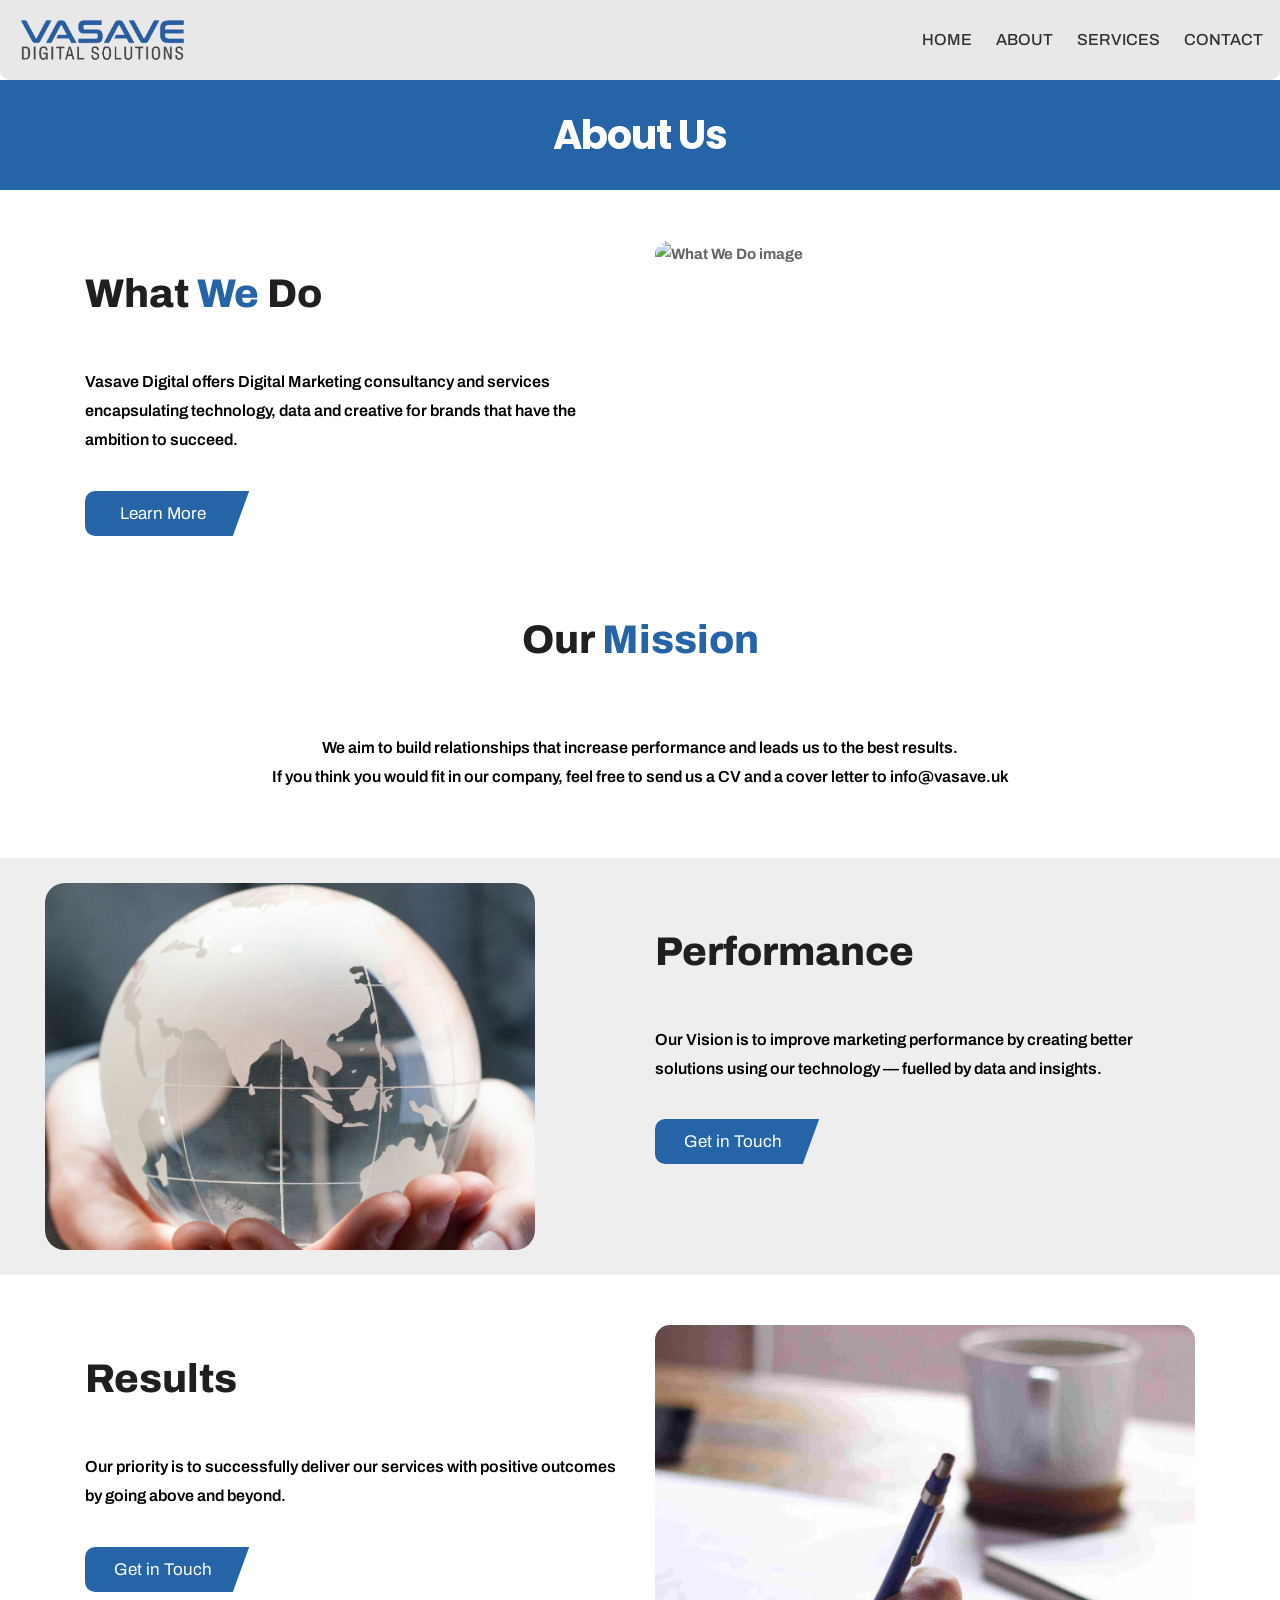
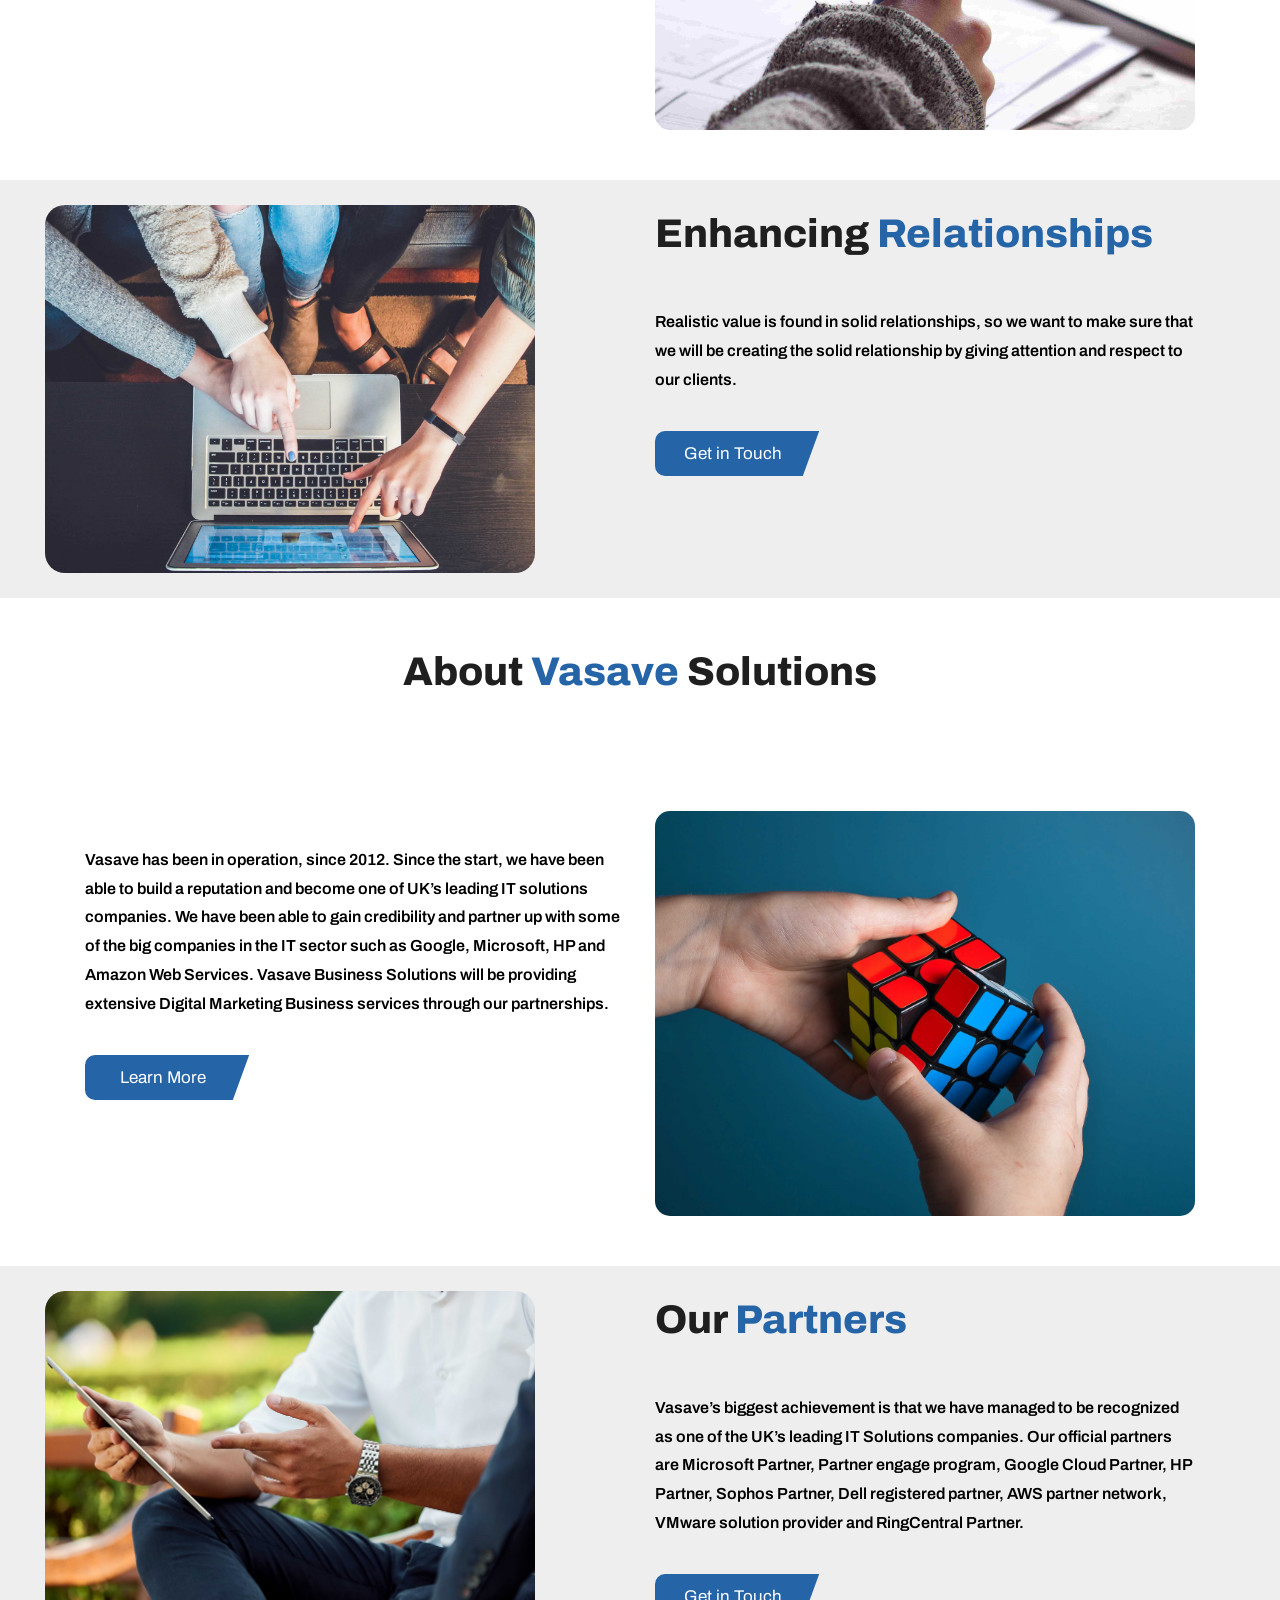
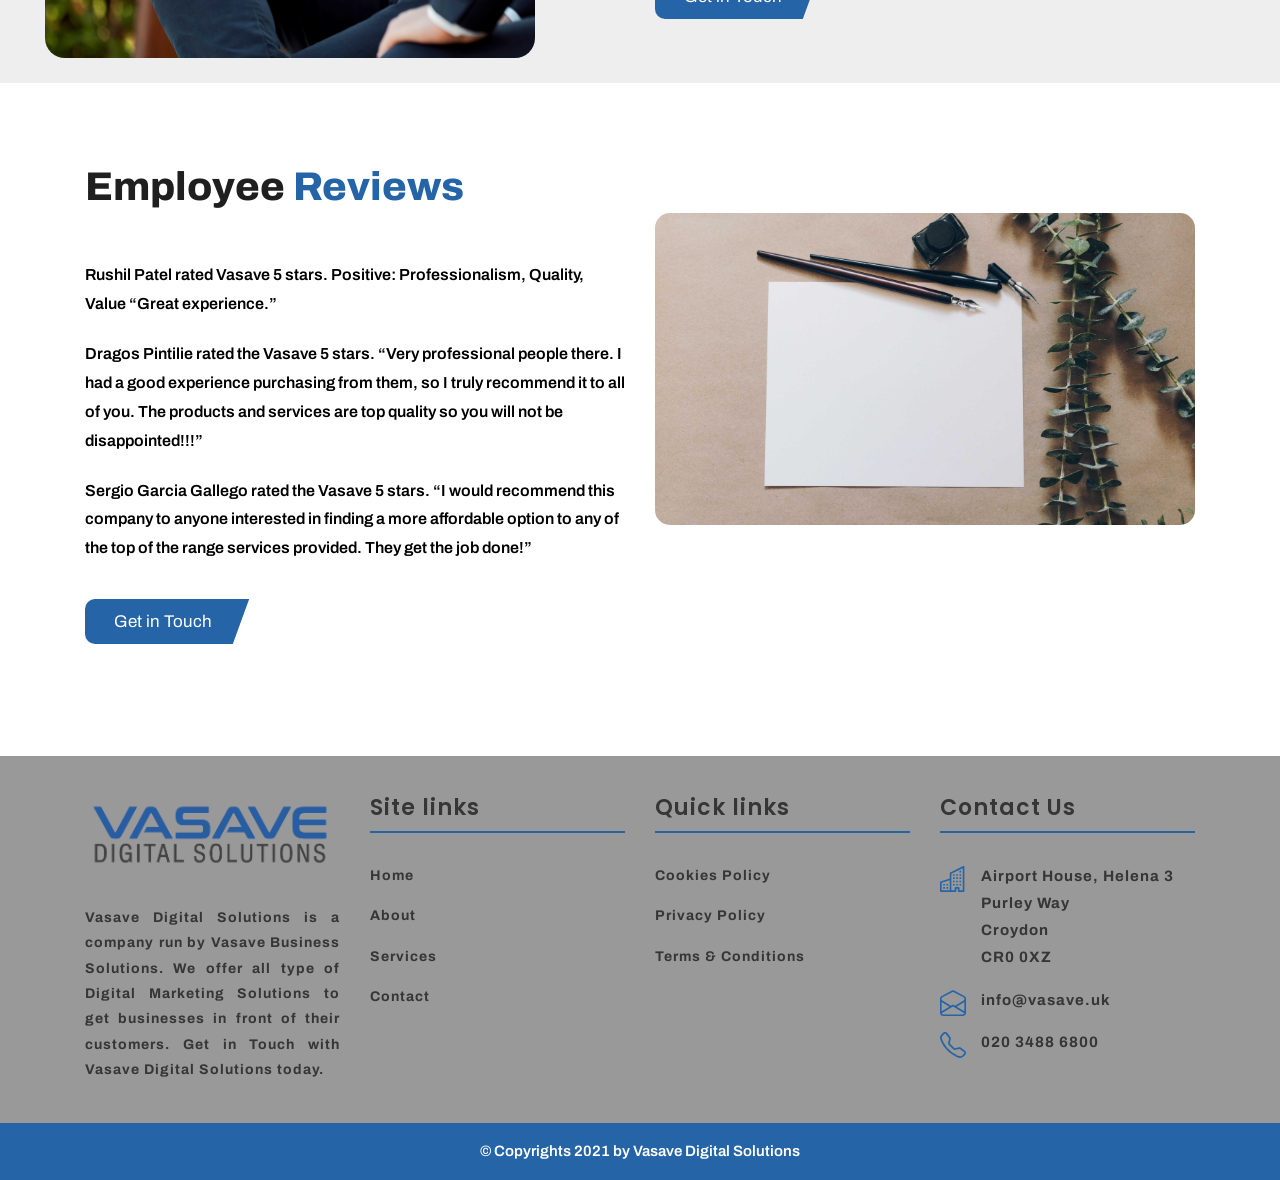
==== commit 11251062: "V14.2 | Further compressed many of the images. Deleted files and images to enable better loading spe" ====
--- a/about.html
+++ b/about.html
@@ -16,7 +16,7 @@
     <meta name="author" content="Rushil from Vasave Digital Solutions">
 
     <!-- Site Icons -->
-    <link rel="shortcut icon" href="img/vasave_careers/vbs_favicon_transparent.png" type="image/x-icon" />
+    <link rel="shortcut icon" href="img/Vasave Digital Favicon.ico" type="image/x-icon" />
 
     <!-- Bootstrap CSS -->
     <link rel="stylesheet" href="css/bootstrap.min.css" />
@@ -484,9 +484,32 @@
 });
 	</script>
 
-    <!-- start Tidio Chat Embed -->
-    <!--<script src="//code.tidio.co/3h3wopl8wn6hlregtatsrugsyehuyf2a.js" async></script>-->
-    <!-- end Tidio Chat Embed-->
+	<!-- Vasave Digital Solutions Messenger Chat plugin Code -->
+	<div id="fb-root"></div>
+
+	<!-- Your Chat plugin code -->
+	<div id="fb-customer-chat" class="fb-customerchat">
+	</div>
+
+	<script>
+		var chatbox = document.getElementById('fb-customer-chat');
+		chatbox.setAttribute("page_id", "101519278800960");
+		chatbox.setAttribute("attribution", "biz_inbox");
+		window.fbAsyncInit = function() {
+			FB.init({
+				xfbml            : true,
+				version          : 'v10.0'
+			});
+		};
+
+		(function(d, s, id) {
+			var js, fjs = d.getElementsByTagName(s)[0];
+			if (d.getElementById(id)) return;
+			js = d.createElement(s); js.id = id;
+			js.src = 'https://connect.facebook.net/en_GB/sdk/xfbml.customerchat.js';
+			fjs.parentNode.insertBefore(js, fjs);
+		}(document, 'script', 'facebook-jssdk'));
+	</script>
 </body>
 
 </html>
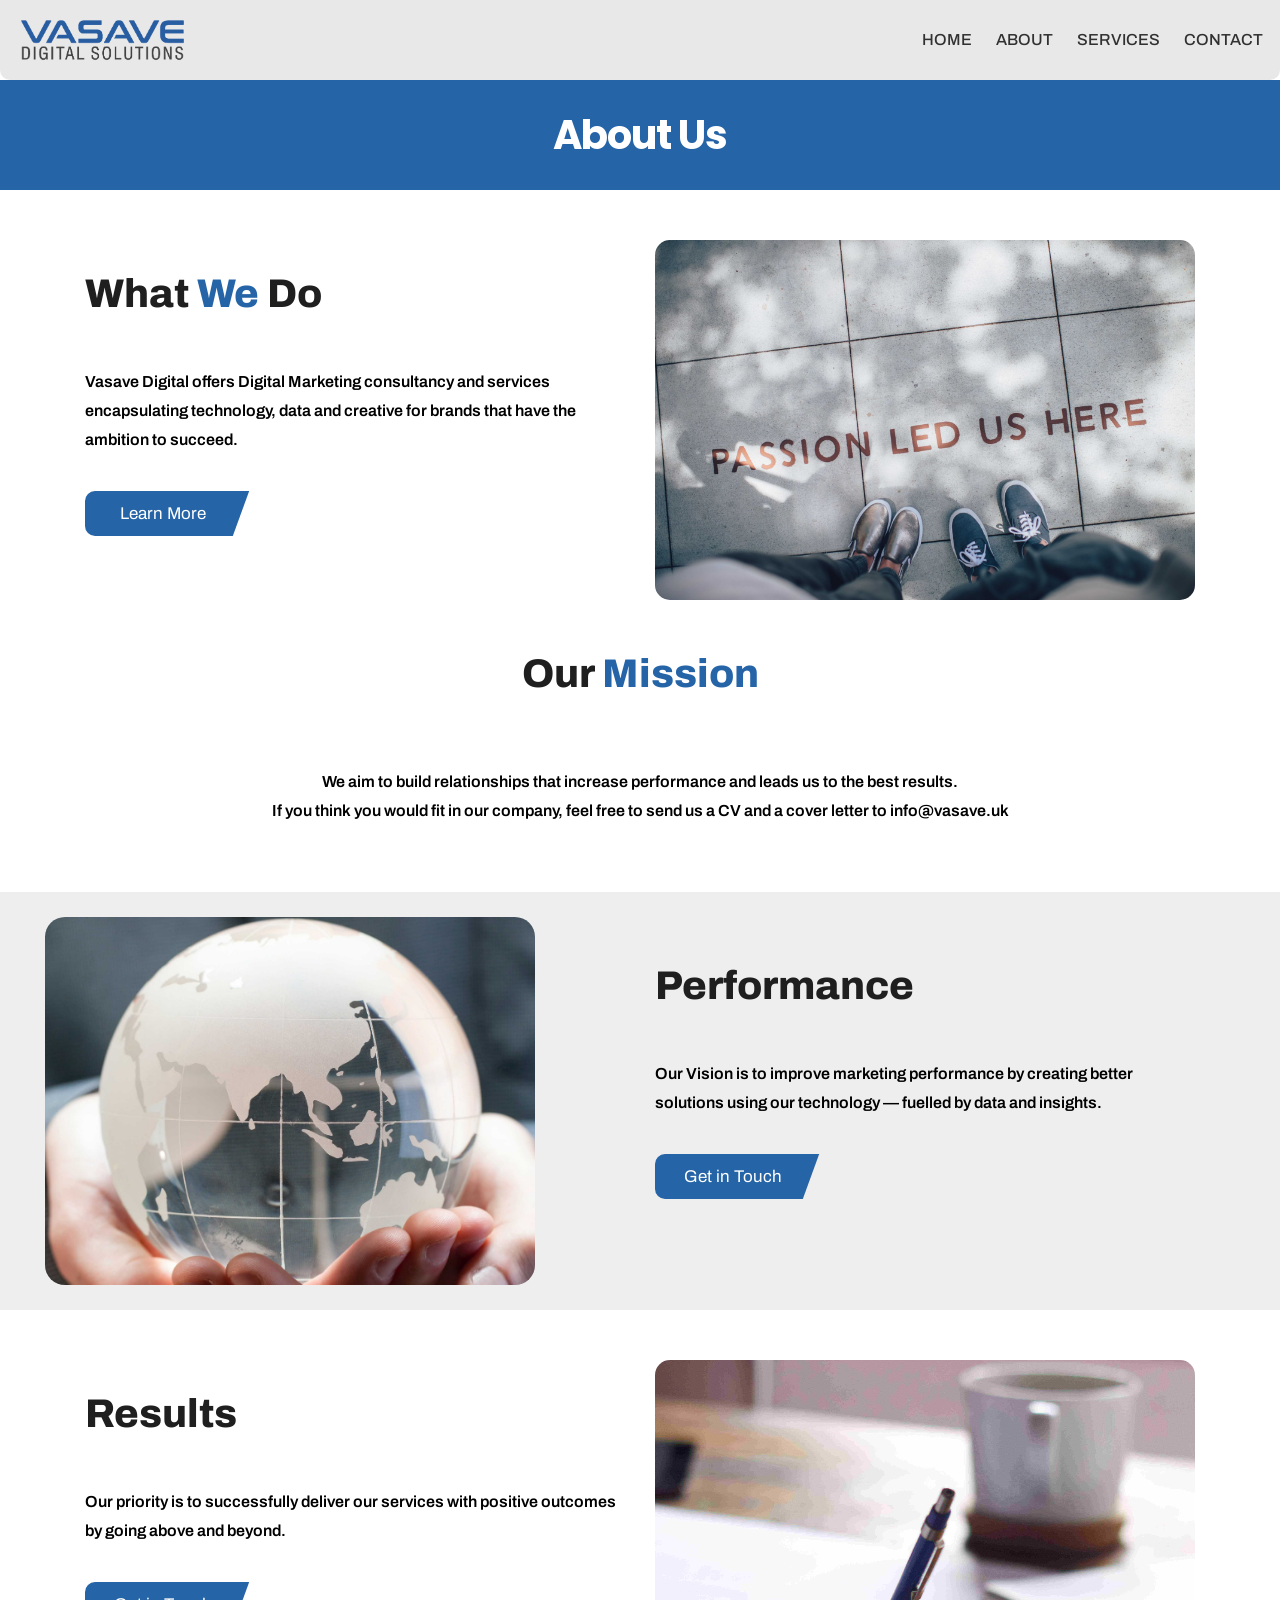
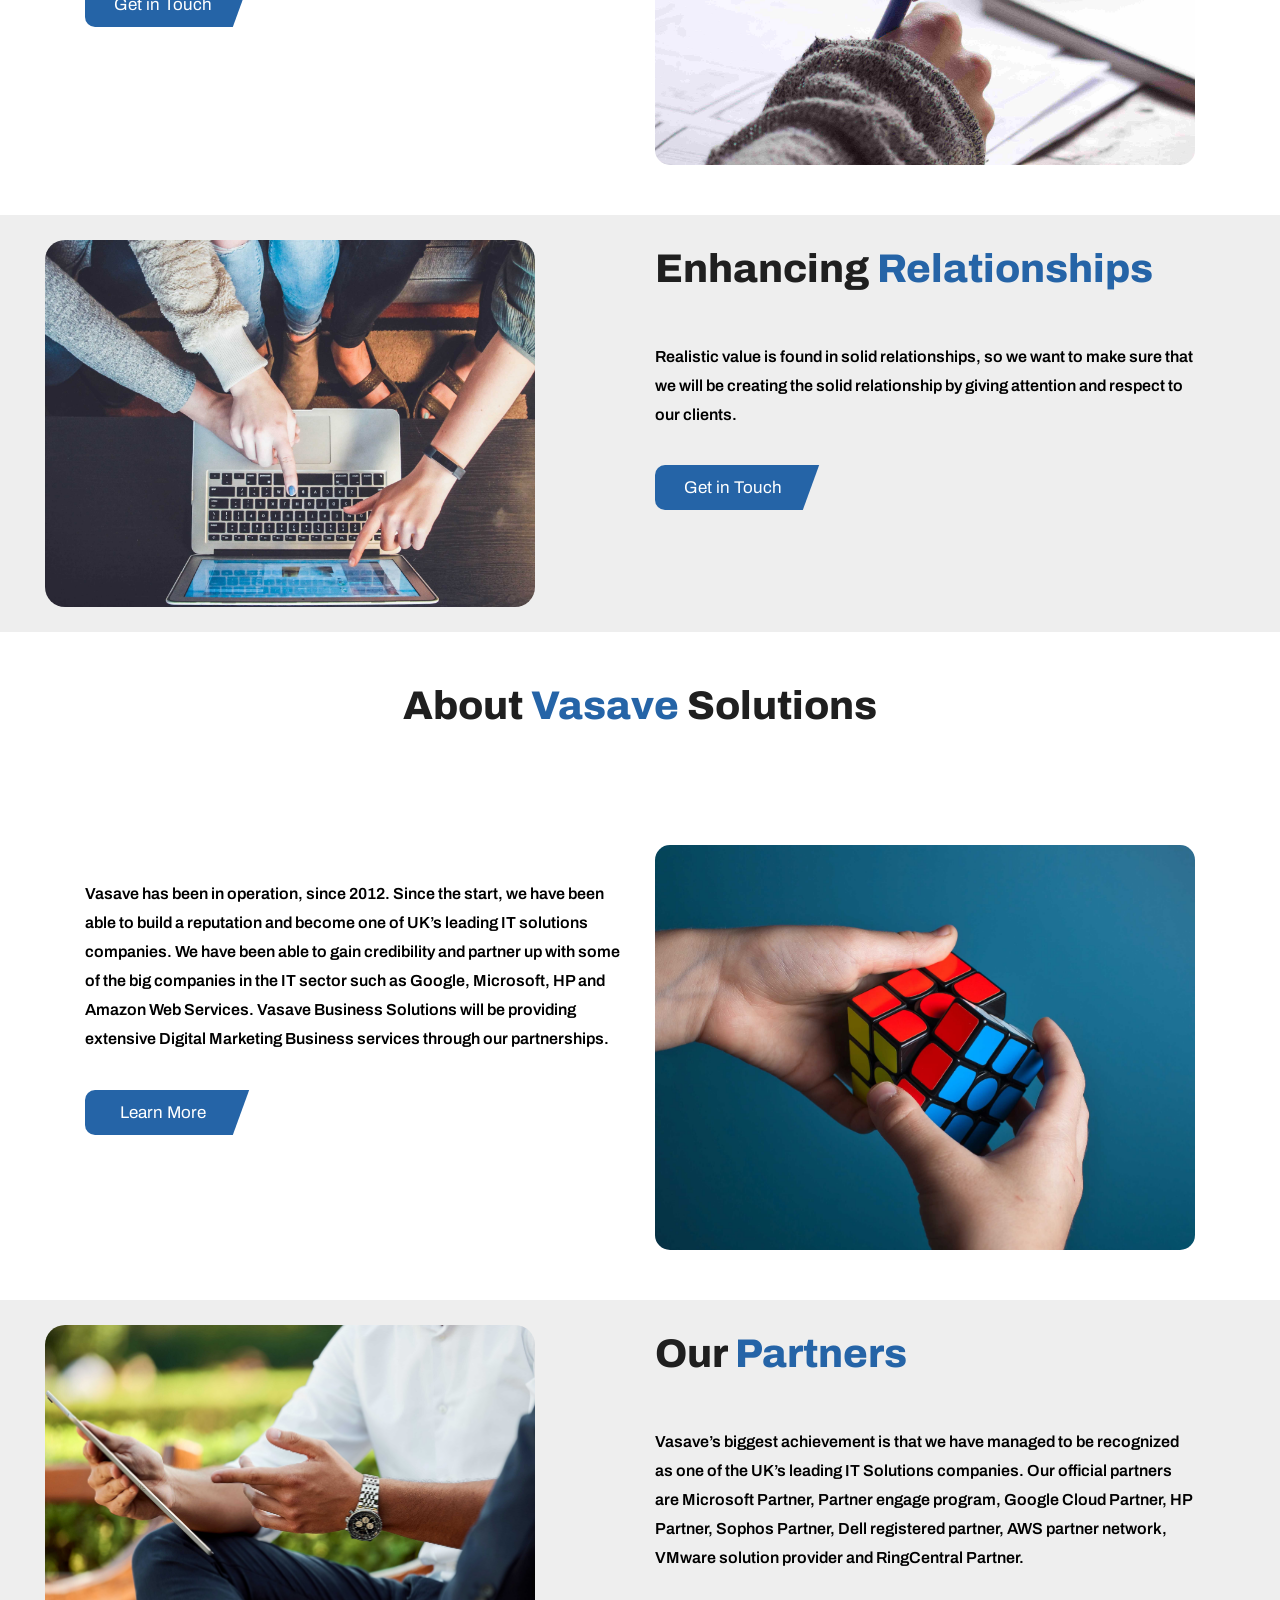
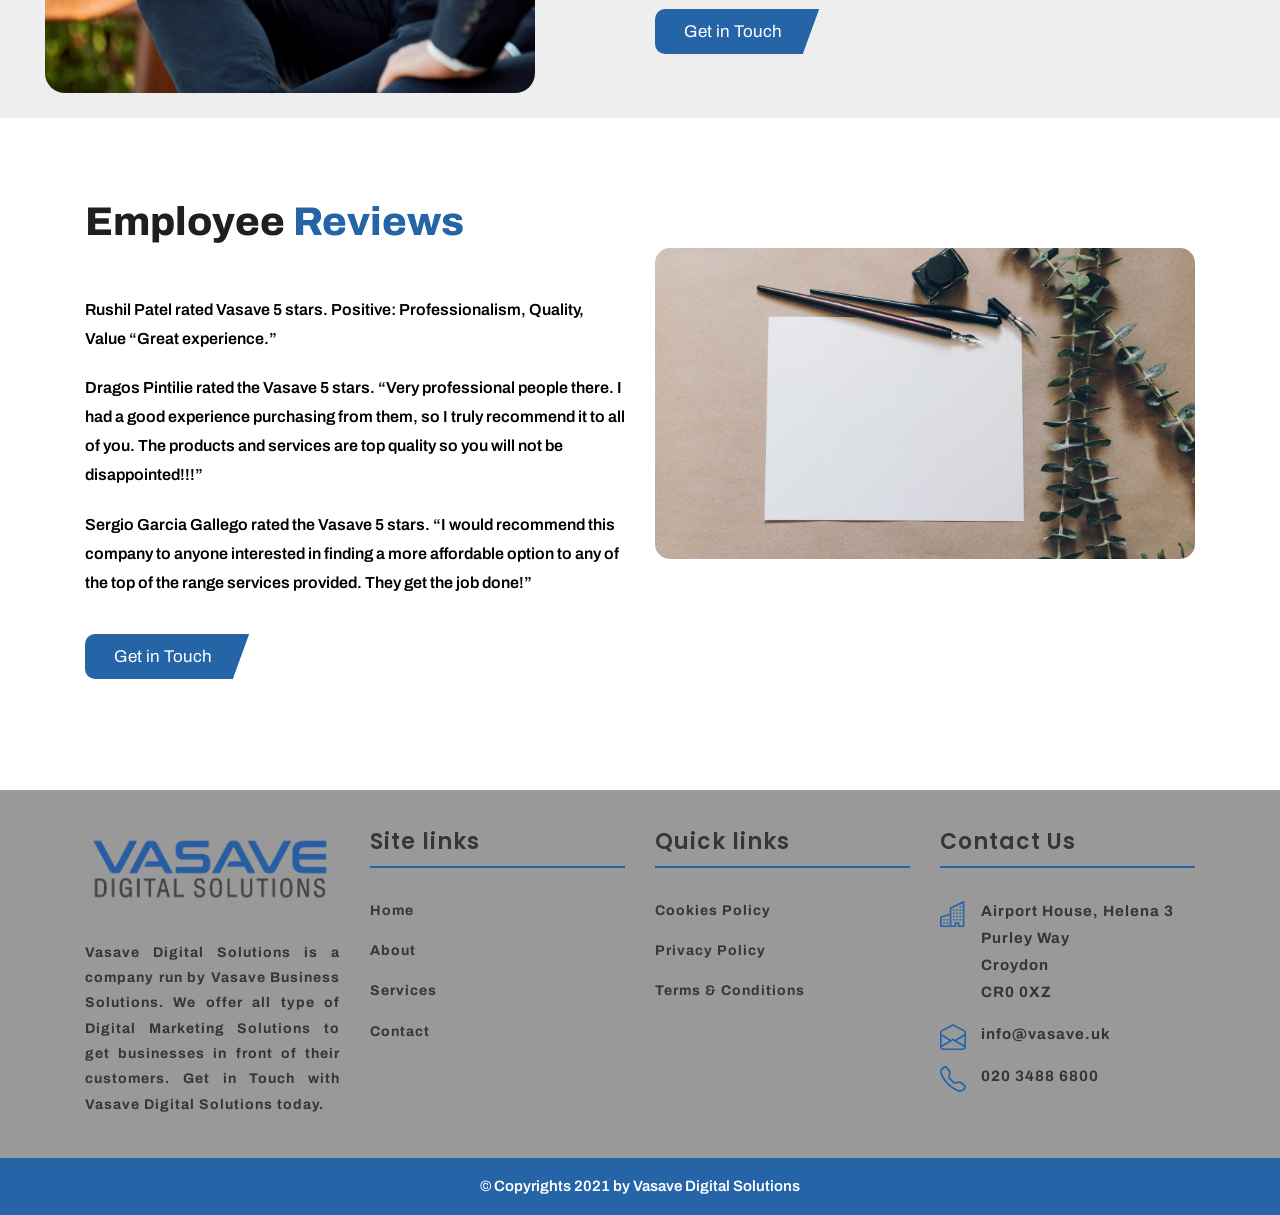
==== commit 8d7f9e8a: "V15.1 | Added the rel=noopener attribute to the social media links to improve performance and securi" ====
--- a/about.html
+++ b/about.html
@@ -343,9 +343,9 @@
 			<div class="footer_blog full white_fonts">
 				<h3>Contact Us</h3>
 					<ul class="full">
-						<li><img src="img/icons/address_icon.svg"><span>Airport House, Helena 3<br />Purley Way<br />Croydon<br />CR0 0XZ</span></li>
-                        <li><img src="img/icons/email_open_icon_outline.svg"><span>info@vasave.uk</span></li>
-                        <li><img src="img/icons/landline_icon_outline.svg"><span>020 3488 6800</span></li>
+						<li><img src="img/icons/address_icon.svg" alt="Vasave Digital Solutions Address"><span>Airport House, Helena 3<br />Purley Way<br />Croydon<br />CR0 0XZ</span></li>
+                        <li><img src="img/icons/email_open_icon_outline.svg" alt="Vasave Digital Solutions Email Address"><span>info@vasave.uk</span></li>
+                        <li><img src="img/icons/landline_icon_outline.svg" alt="Vasave Digital Solutions Phone Number"><span>020 3488 6800</span></li>
 					</ul>
 			</div>
 		</div>	 
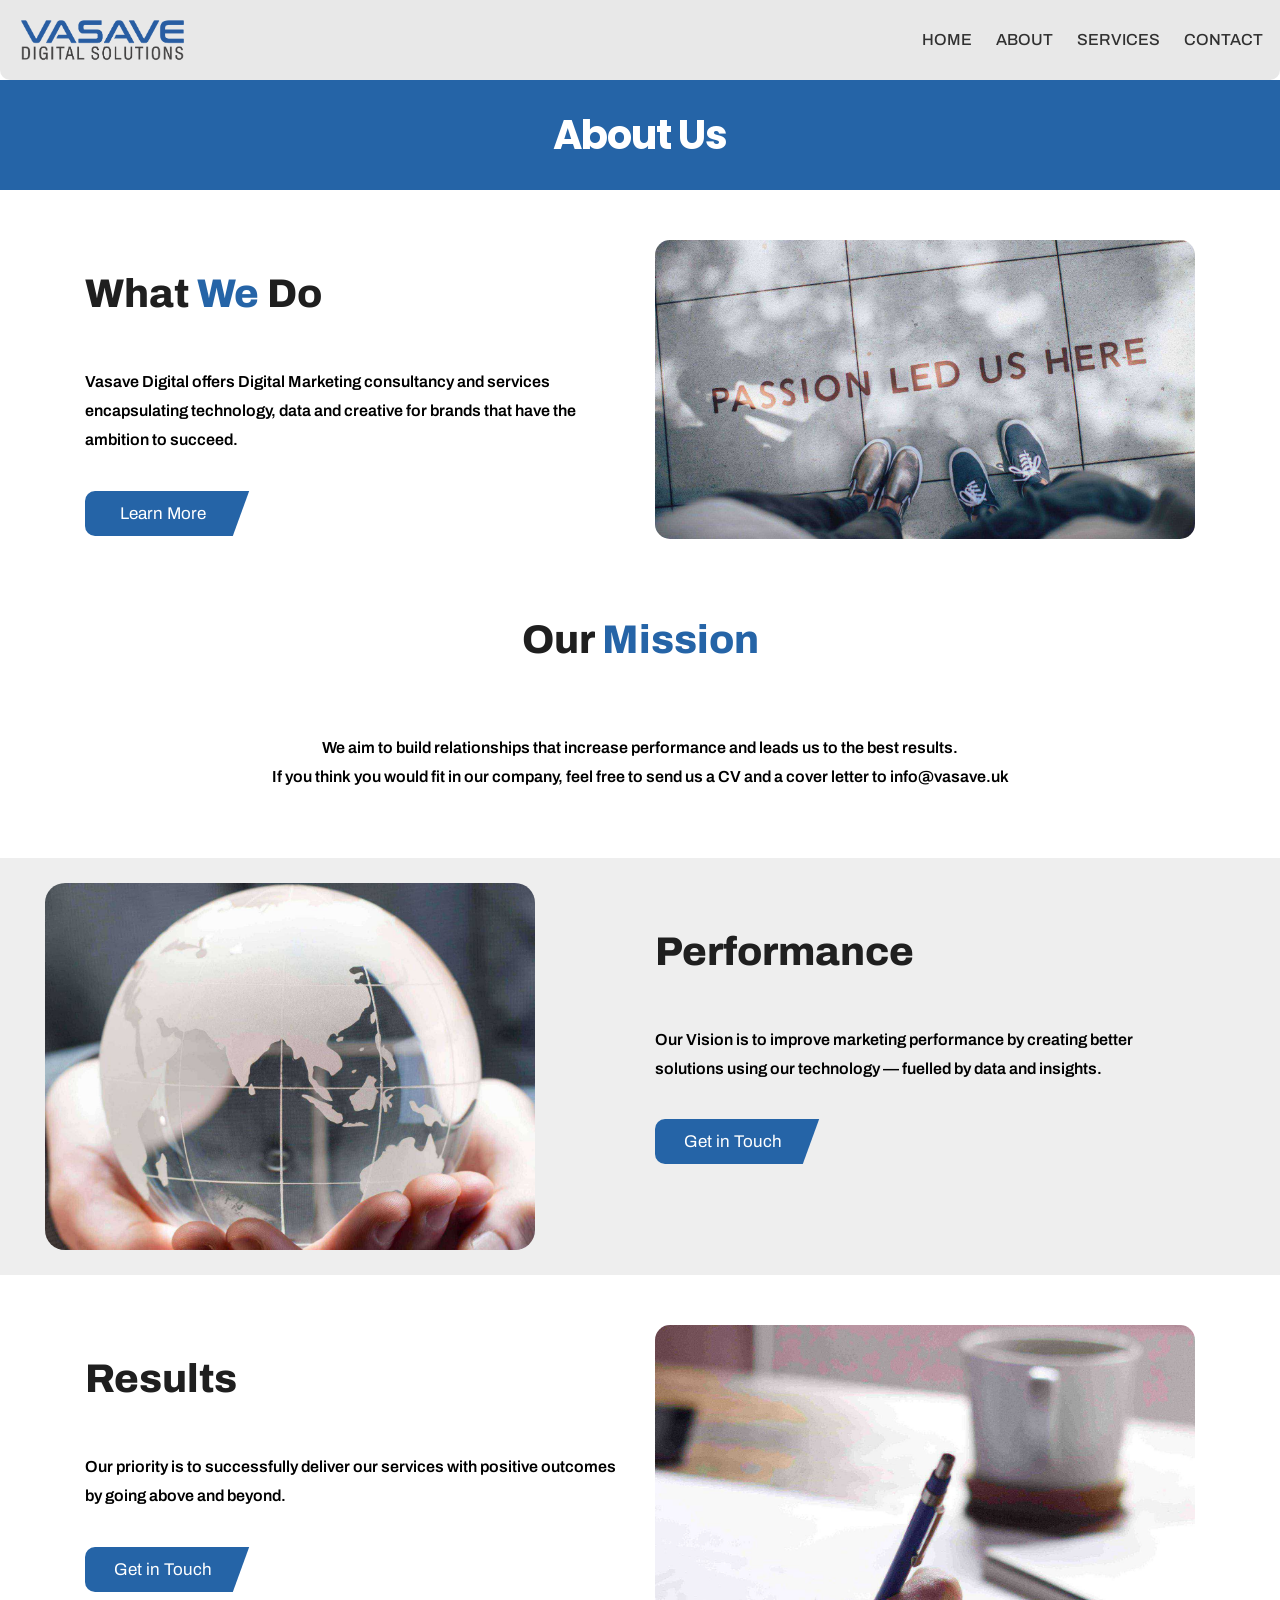
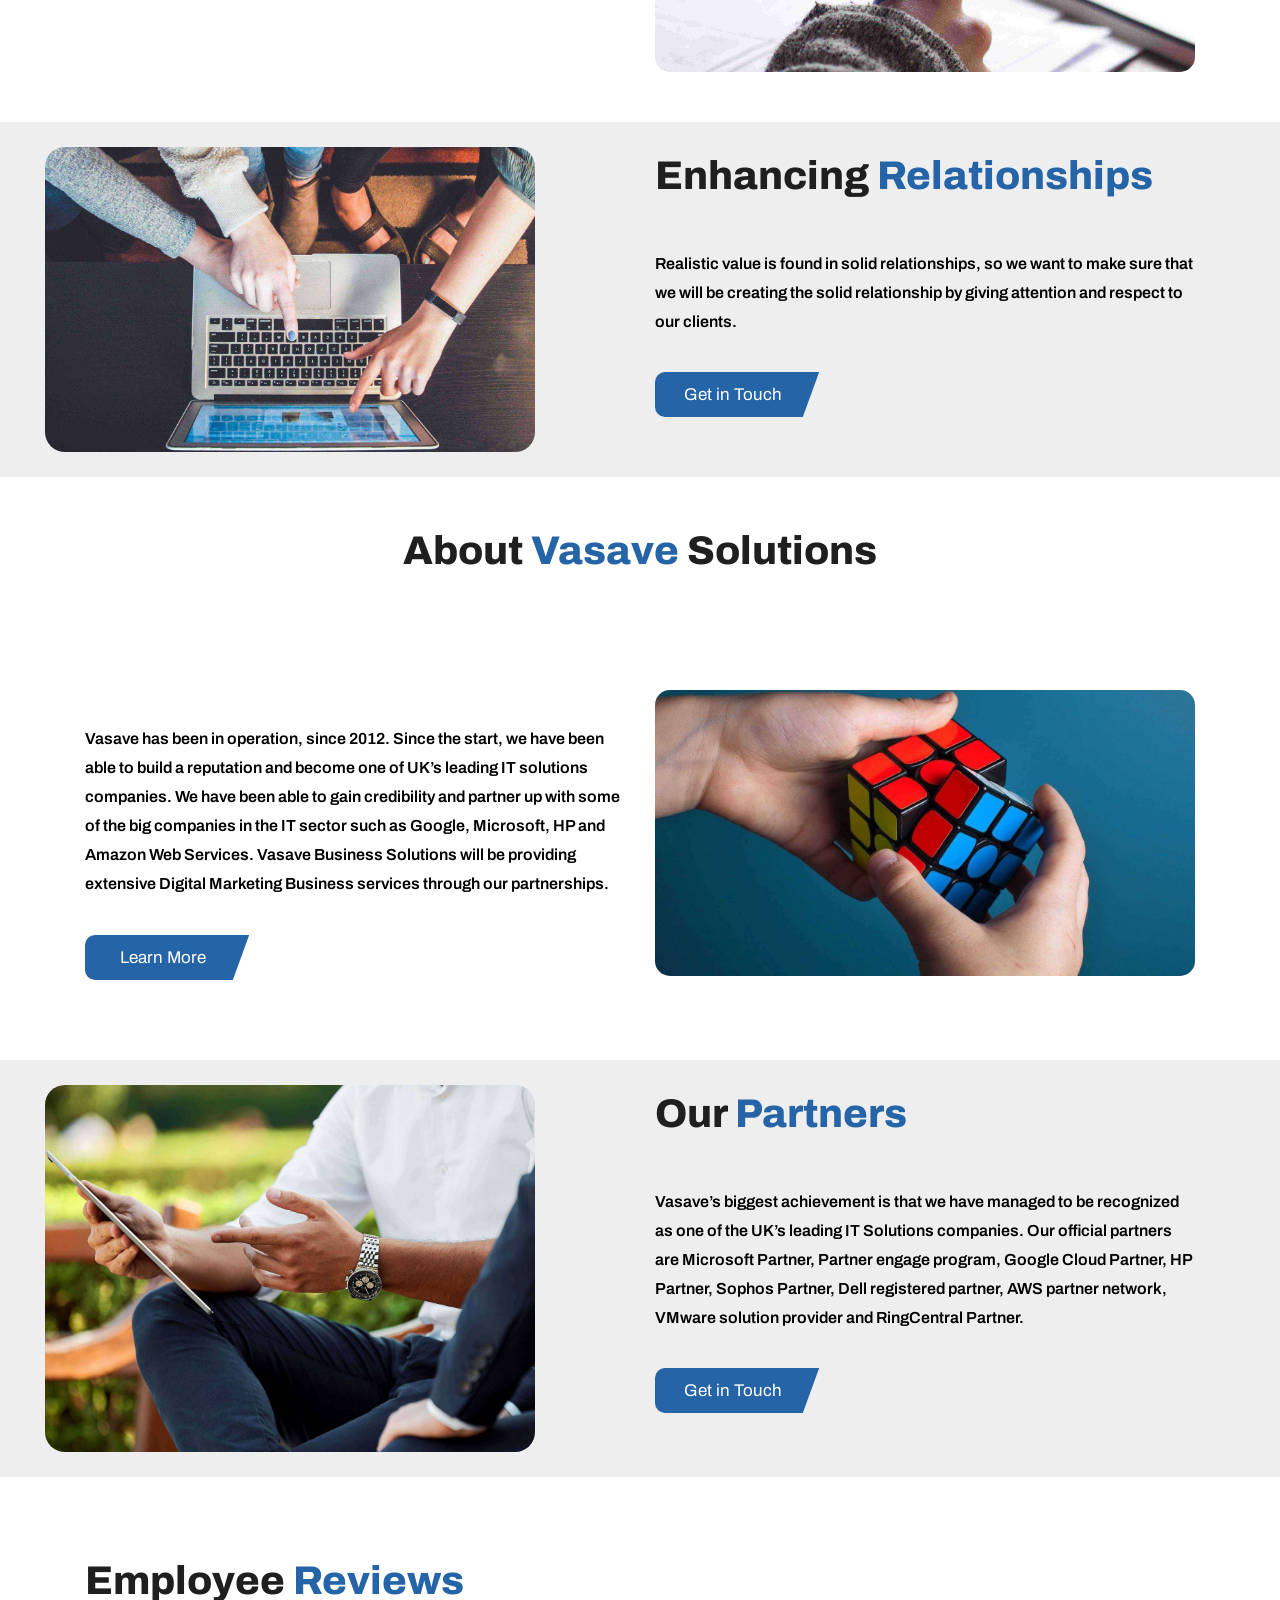
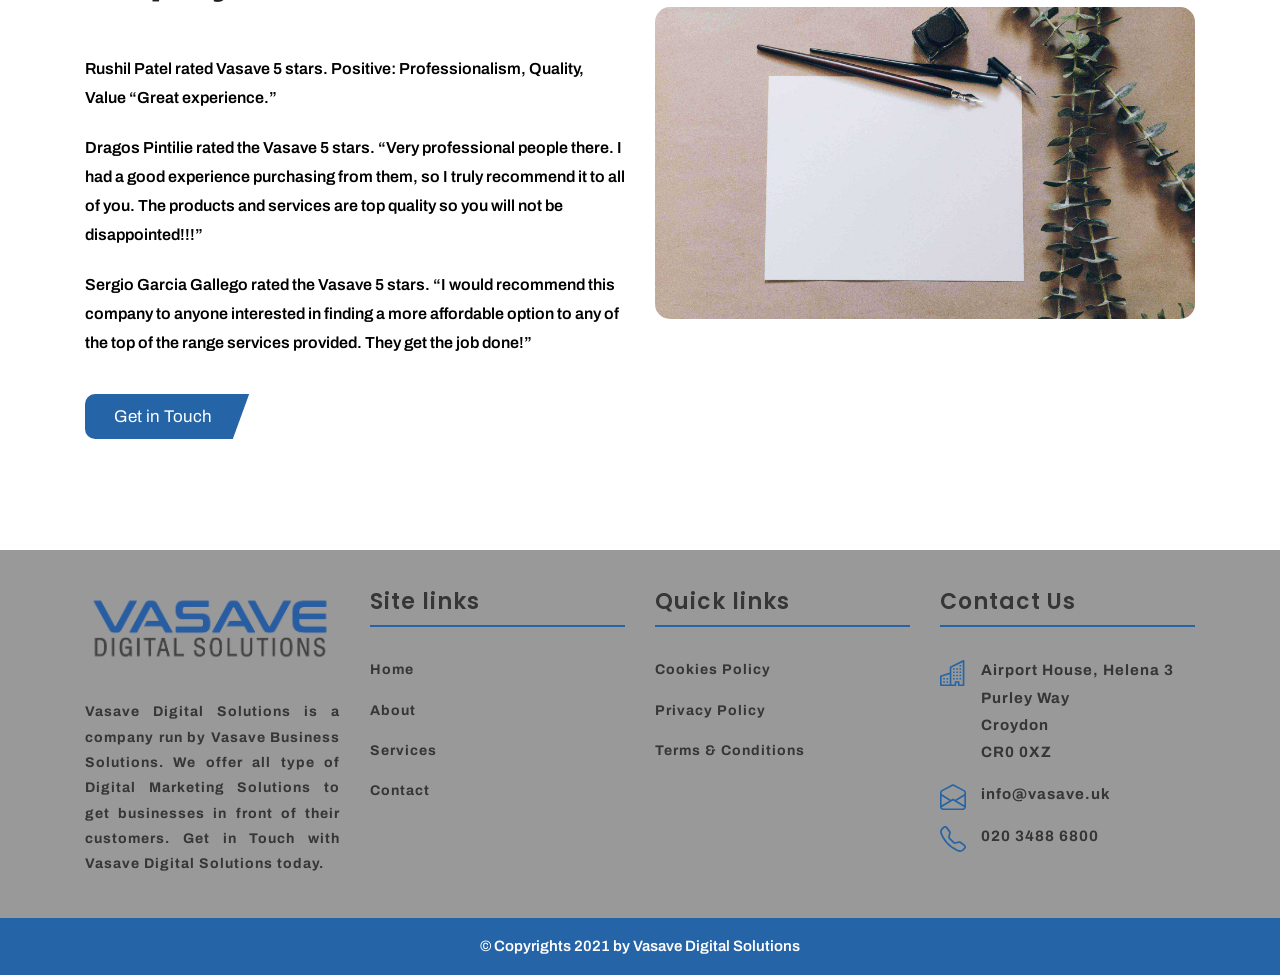
==== commit 2b4a7c48: "V20.1 | Ensured the correct alt tags for all images." ====
--- a/about.html
+++ b/about.html
@@ -287,7 +287,7 @@
                 </div>
 				<div class="col-md-6">
                     <div class="full">
-                        <img src="img/unsplash/kelly-sikkema-Oz_J_FXKvIs-unsplash.jpg" alt="Employee reviews image" style="margin-top: 80px;"/>
+                        <img src="img/unsplash/kelly-sikkema-Oz_J_FXKvIs-unsplash.jpg" alt="Employee Reviews image" style="margin-top: 80px;"/>
                     </div>
                 </div>
             </div>
--- a/css/style.css
+++ b/css/style.css
@@ -47,11 +47,11 @@
 	color: #818181;
 }
 
-#black-blue {
+a.black-blue {
 	color: #313131;
 }
 
-#black-blue:hover {
+a.black-blue:hover {
 	color: #2564A7;
 }
 
